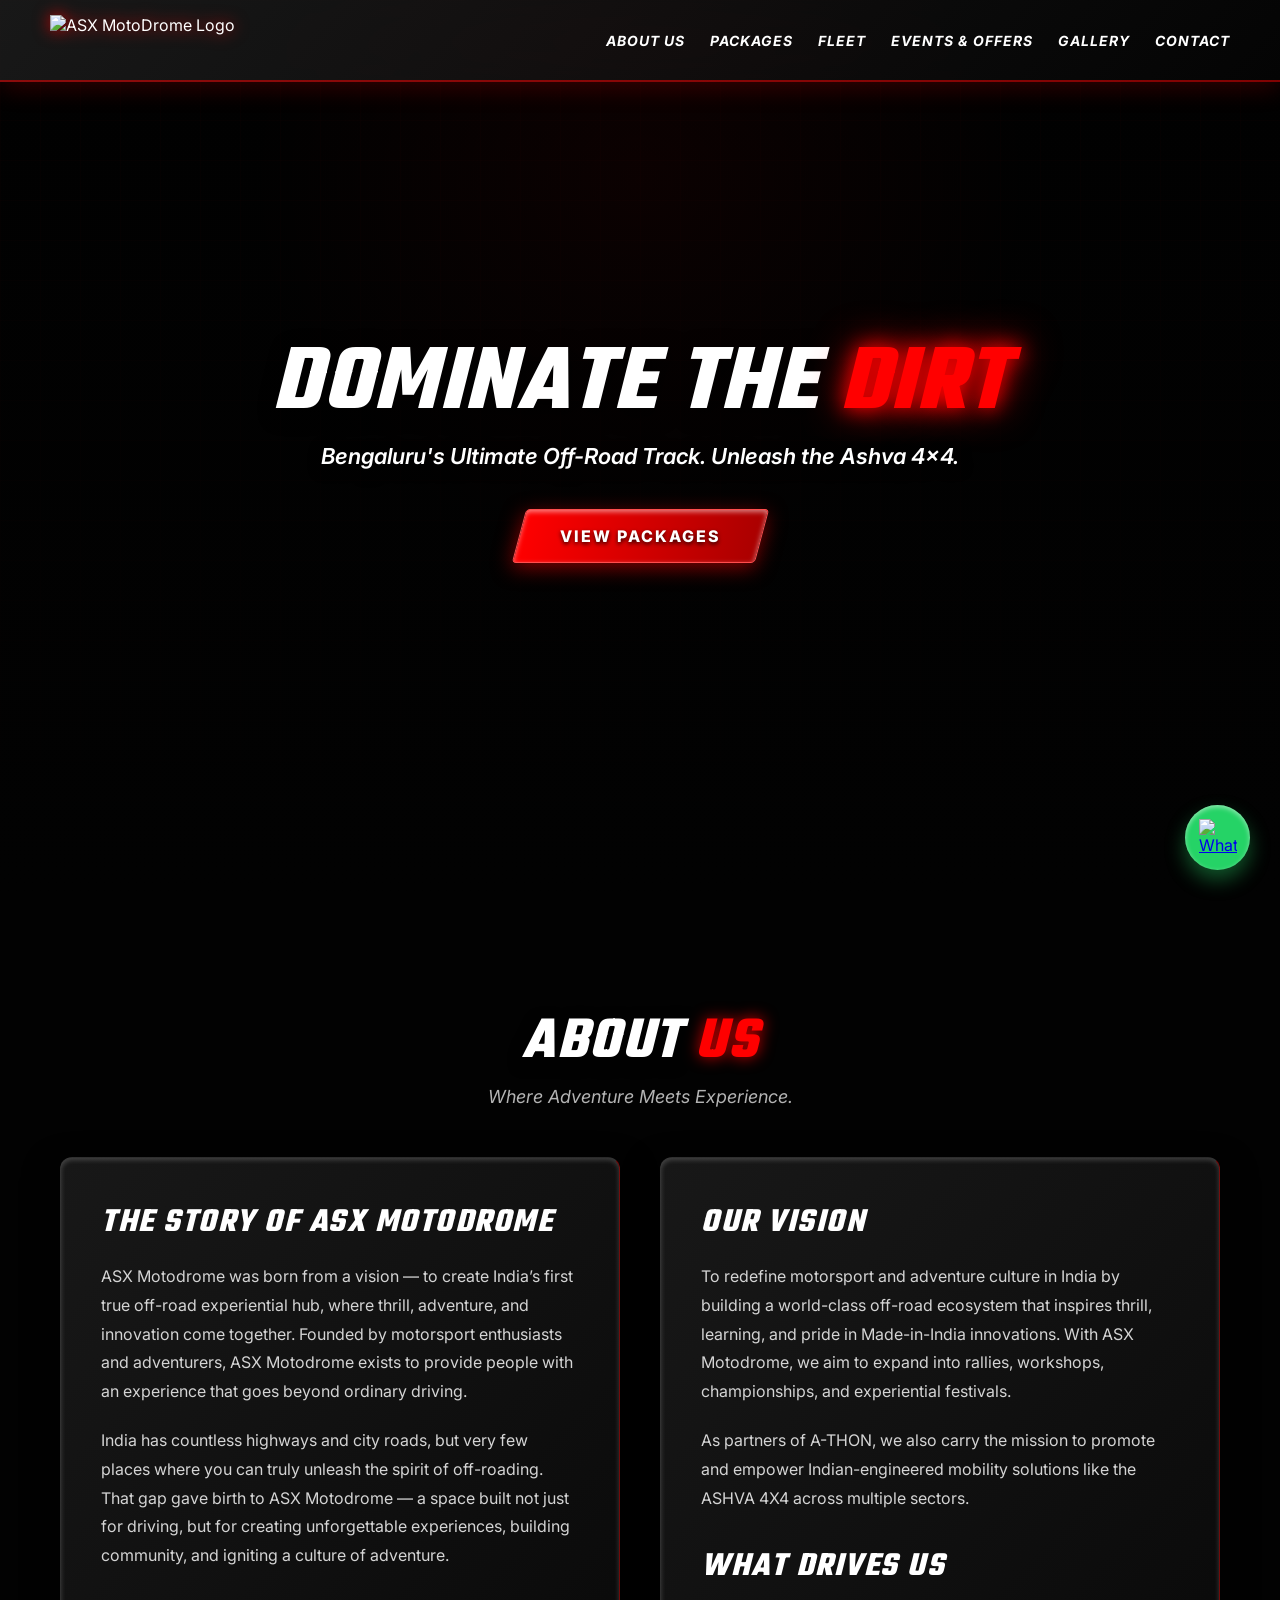
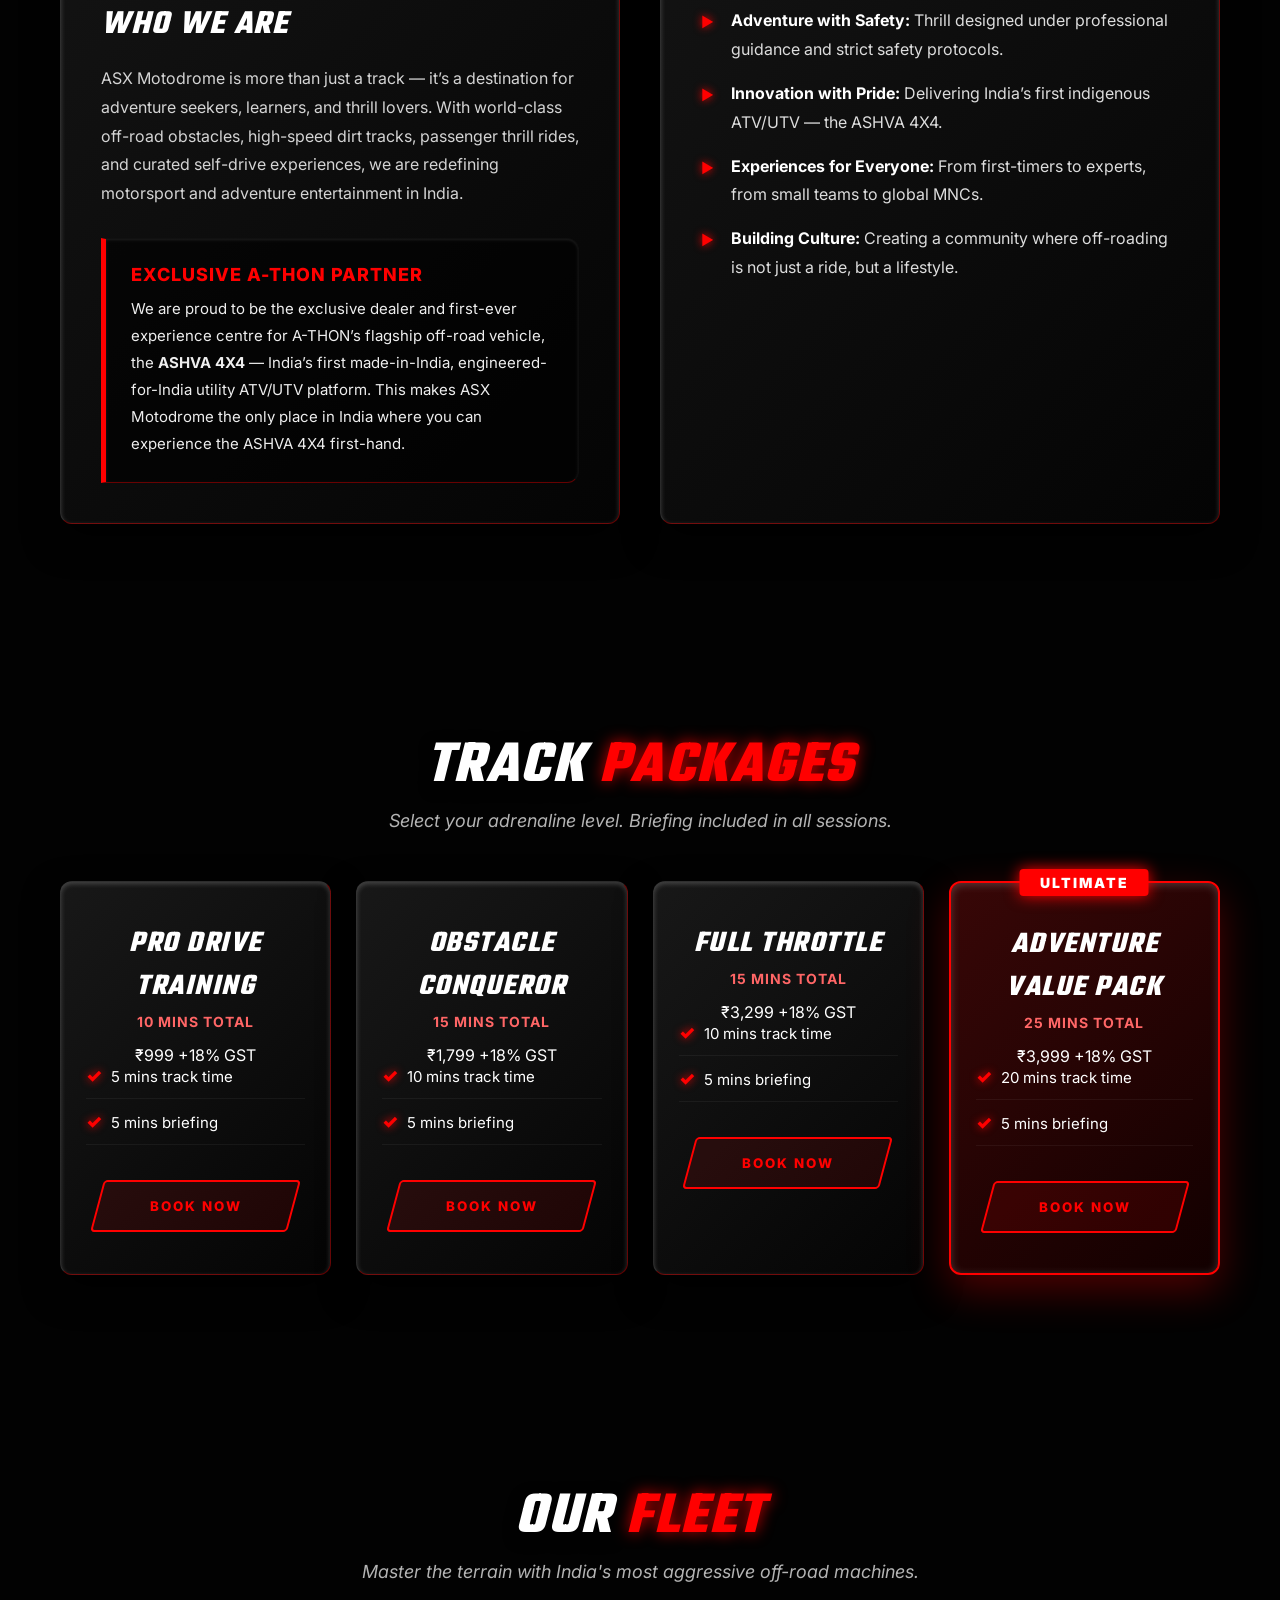
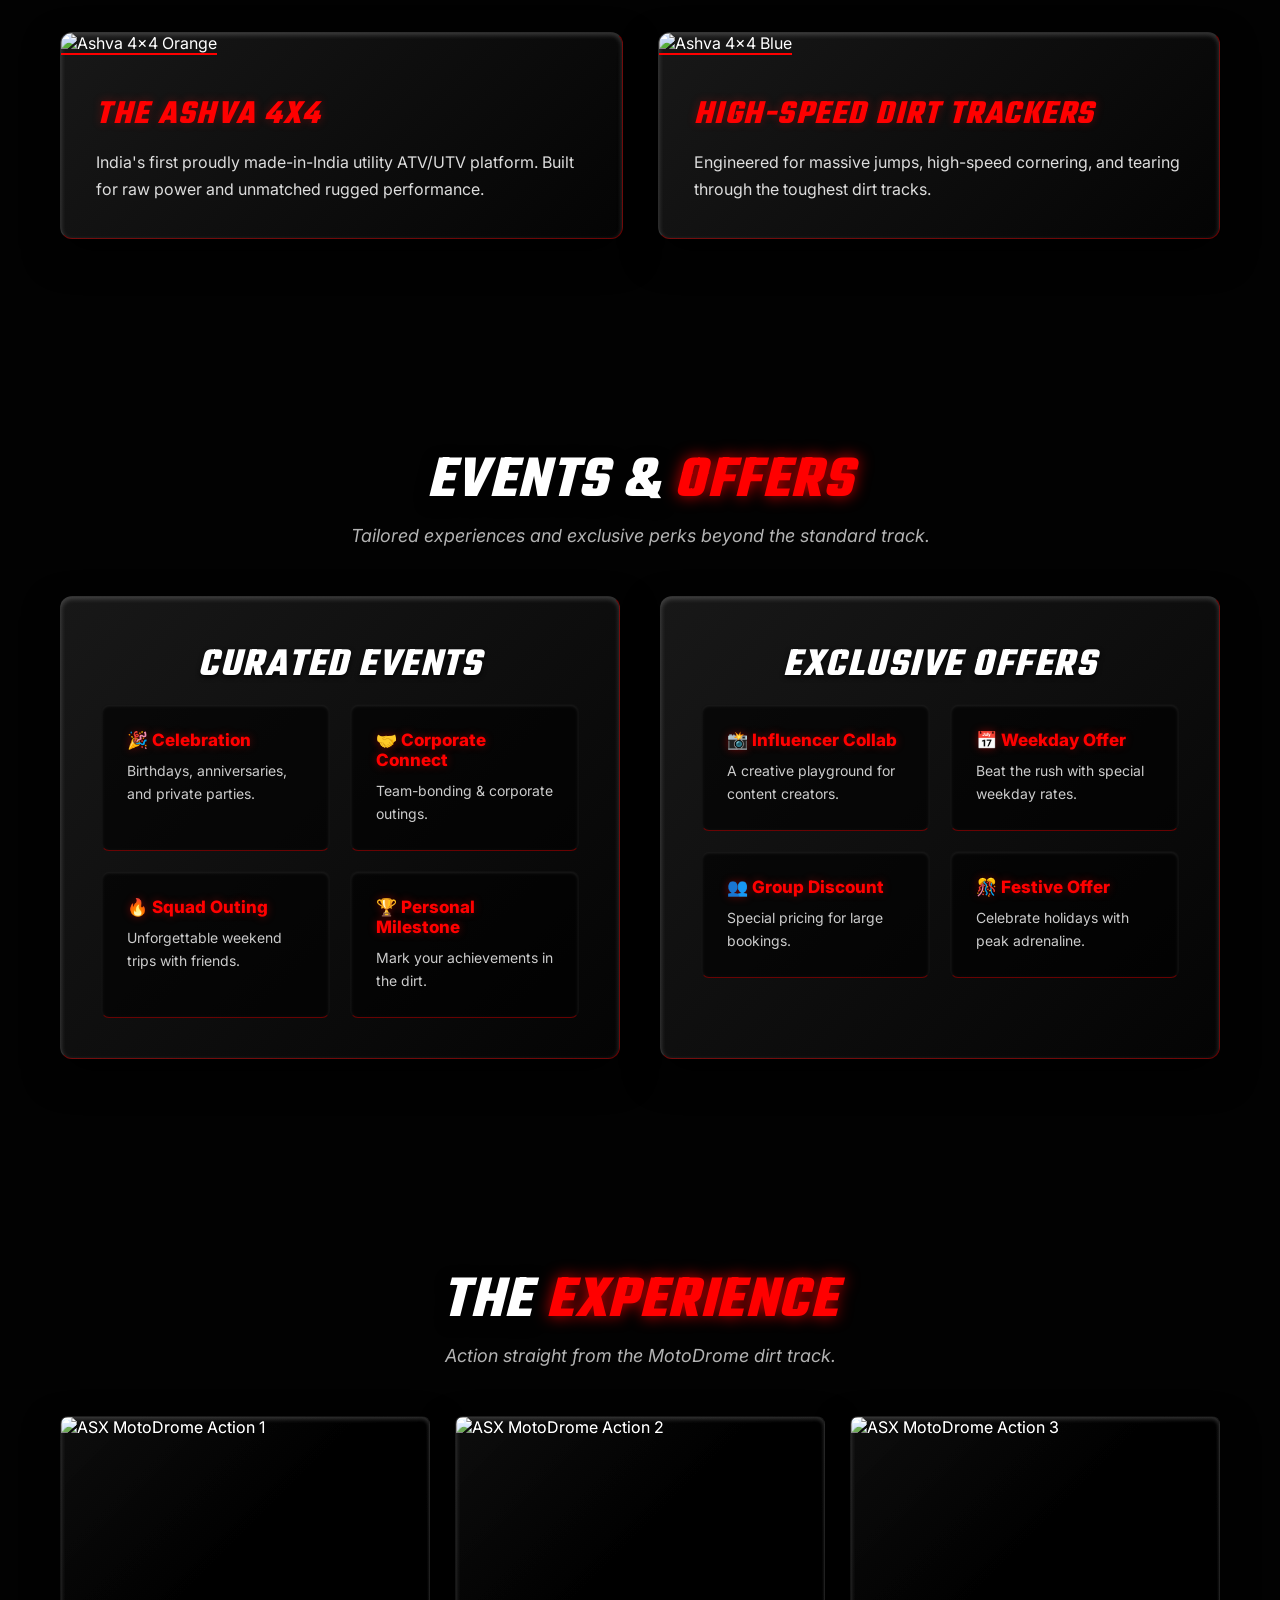
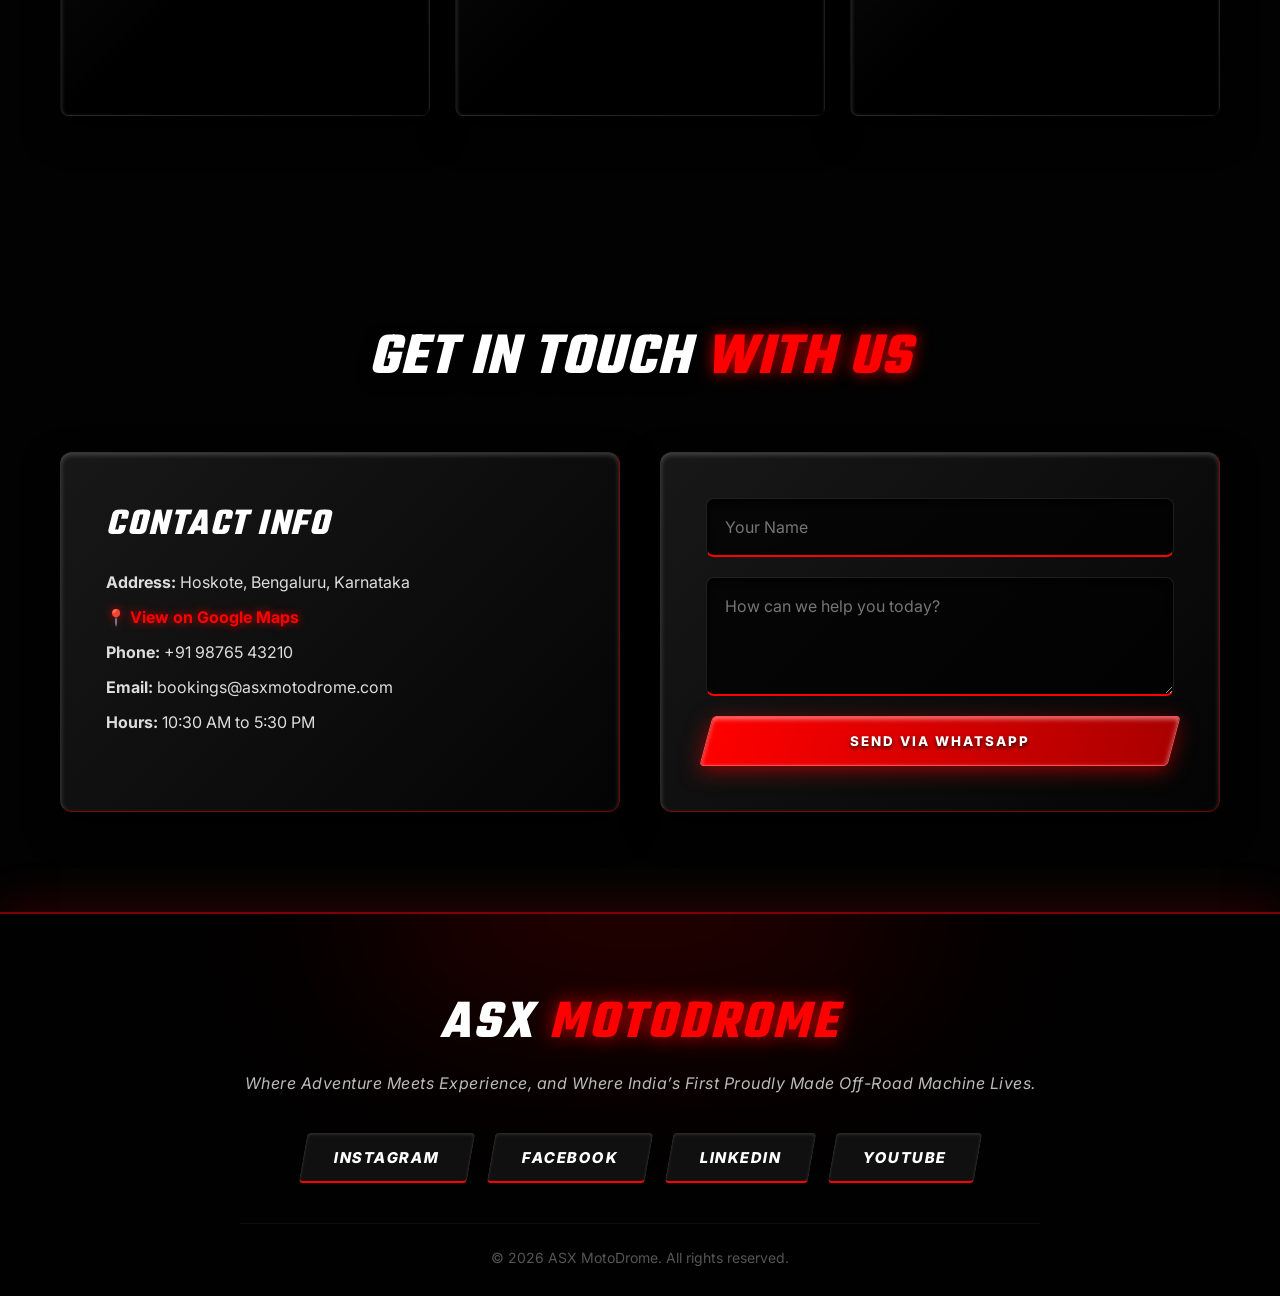
==== index.html @ 1c8d6319 "Add files via upload" ====
<!DOCTYPE html>
<html lang="en">
<head>
    <meta charset="UTF-8">
    <meta name="viewport" content="width=device-width, initial-scale=1.0">
    <title>ASX MotoDrome | Elite Off-Road Experience</title>
    <link rel="stylesheet" href="styles.css">
    <link href="https://fonts.googleapis.com/css2?family=Teko:wght@400;600;700&family=Inter:wght@300;400;500;600;700&display=swap" rel="stylesheet">
</head>
<body>
    <!-- Floating WhatsApp Widget -->
    <a href="https://wa.me/919876543210?text=Hello%20ASX%20MotoDrome!%20I'm%20ready%20to%20dominate%20the%20dirt.%20I%20want%20to%20book%20a%20slot." class="whatsapp-float" target="_blank">
        <img src="https://upload.wikimedia.org/wikipedia/commons/6/6b/WhatsApp.svg" alt="WhatsApp" class="wa-icon">
    </a>

    <!-- Glassmorphism Navbar -->
    <nav class="navbar glass-panel">
        <div class="logo-container">
            <img src="IMG/Logo1.png" alt="ASX MotoDrome Logo" class="nav-logo">
        </div>
        <ul class="nav-links">
            <li><a href="#about">ABOUT US</a></li>
            <li><a href="#packages">PACKAGES</a></li>
            <li><a href="#fleet">FLEET</a></li>
            <li><a href="#events">EVENTS & OFFERS</a></li>
            <li><a href="#gallery">GALLERY</a></li>
            <li><a href="#contact">CONTACT</a></li>
        </ul>
    </nav>

    <!-- Hero Section -->
    <header class="hero">
        <div class="hero-bg" style="background-image: url('IMG/Vechicle.jpg');"></div>
        <div class="hero-overlay"></div>
        <div class="hero-content fade-in-up">
            <h1>DOMINATE THE <span>DIRT</span></h1>
            <p>Bengaluru's Ultimate Off-Road Track. Unleash the Ashva 4x4.</p>
            <a href="#packages" class="cta-btn pulse-anim"><span>VIEW PACKAGES</span></a>
        </div>
    </header>

    <!-- ABOUT US SECTION -->
    <section id="about" class="about-section fade-in">
        <div class="section-title">
            <h2>ABOUT <span>US</span></h2>
            <p>Where Adventure Meets Experience.</p>
        </div>
        <div class="about-grid">
            <div class="about-text glass-panel">
                <h3>THE STORY OF ASX MOTODROME</h3>
                <p>ASX Motodrome was born from a vision — to create India’s first true off-road experiential hub, where thrill, adventure, and innovation come together. Founded by motorsport enthusiasts and adventurers, ASX Motodrome exists to provide people with an experience that goes beyond ordinary driving.</p>
                <p>India has countless highways and city roads, but very few places where you can truly unleash the spirit of off-roading. That gap gave birth to ASX Motodrome — a space built not just for driving, but for creating unforgettable experiences, building community, and igniting a culture of adventure.</p>
                
                <h3 style="margin-top: 30px;">WHO WE ARE</h3>
                <p>ASX Motodrome is more than just a track — it’s a destination for adventure seekers, learners, and thrill lovers. With world-class off-road obstacles, high-speed dirt tracks, passenger thrill rides, and curated self-drive experiences, we are redefining motorsport and adventure entertainment in India.</p>
                
                <div class="highlight-box glass-panel-inner">
                    <h4>EXCLUSIVE A-THON PARTNER</h4>
                    <p>We are proud to be the exclusive dealer and first-ever experience centre for A-THON’s flagship off-road vehicle, the <strong>ASHVA 4X4</strong> — India’s first made-in-India, engineered-for-India utility ATV/UTV platform. This makes ASX Motodrome the only place in India where you can experience the ASHVA 4X4 first-hand.</p>
                </div>
            </div>
            
            <div class="about-text glass-panel">
                <h3>OUR VISION</h3>
                <p>To redefine motorsport and adventure culture in India by building a world-class off-road ecosystem that inspires thrill, learning, and pride in Made-in-India innovations. With ASX Motodrome, we aim to expand into rallies, workshops, championships, and experiential festivals.</p>
                <p>As partners of A-THON, we also carry the mission to promote and empower Indian-engineered mobility solutions like the ASHVA 4X4 across multiple sectors.</p>
                
                <h3 style="margin-top: 30px;">WHAT DRIVES US</h3>
                <ul class="drives-list">
                    <li><strong>Adventure with Safety:</strong> Thrill designed under professional guidance and strict safety protocols.</li>
                    <li><strong>Innovation with Pride:</strong> Delivering India’s first indigenous ATV/UTV — the ASHVA 4X4.</li>
                    <li><strong>Experiences for Everyone:</strong> From first-timers to experts, from small teams to global MNCs.</li>
                    <li><strong>Building Culture:</strong> Creating a community where off-roading is not just a ride, but a lifestyle.</li>
                </ul>
            </div>
        </div>
    </section>

    <!-- PACKAGES SECTION -->
   <!-- PACKAGES SECTION -->
    <section id="packages" class="packages-section fade-in">
        <div class="section-title">
            <h2>TRACK <span>PACKAGES</span></h2>
            <p>Select your adrenaline level. Briefing included in all sessions.</p>
        </div>
        
        <div class="package-grid">
            <!-- Card 1 -->
            <div class="package-card glass-panel fade-in delay-1">
                <h3>PRO DRIVE TRAINING</h3>
                <div class="duration-badge">10 Mins Total</div>
                <div class="price-wrapper">
                    <span class="price-main">₹999</span>
                    <span class="price-gst">+18% GST</span>
                </div>
                <ul>
                    <li>5 mins track time</li>
                    <li>5 mins briefing</li>
                </ul>
                <button class="book-btn" onclick="openCheckout('Pro Drive Training')"><span>BOOK NOW</span></button>
            </div>

            <!-- Card 2 -->
            <div class="package-card glass-panel fade-in delay-2">
                <h3>OBSTACLE CONQUEROR</h3>
                <div class="duration-badge">15 Mins Total</div>
                <div class="price-wrapper">
                    <span class="price-main">₹1,799</span>
                    <span class="price-gst">+18% GST</span>
                </div>
                <ul>
                    <li>10 mins track time</li>
                    <li>5 mins briefing</li>
                </ul>
                <button class="book-btn" onclick="openCheckout('Obstacle Conqueror Challenge')"><span>BOOK NOW</span></button>
            </div>

            <!-- Card 3 -->
            <div class="package-card glass-panel fade-in delay-3">
                <h3>FULL THROTTLE</h3>
                <div class="duration-badge">15 Mins Total</div>
                <div class="price-wrapper">
                    <span class="price-main">₹3,299</span>
                    <span class="price-gst">+18% GST</span>
                </div>
                <ul>
                    <li>10 mins track time</li>
                    <li>5 mins briefing</li>
                </ul>
                <button class="book-btn" onclick="openCheckout('Full Throttle Experience')"><span>BOOK NOW</span></button>
            </div>

            <!-- Card 4 -->
            <div class="package-card glass-panel featured fade-in delay-4">
                <div class="badge">ULTIMATE</div>
                <h3>ADVENTURE VALUE PACK</h3>
                <div class="duration-badge">25 Mins Total</div>
                <div class="price-wrapper">
                    <span class="price-main">₹3,999</span>
                    <span class="price-gst">+18% GST</span>
                </div>
                <ul>
                    <li>20 mins track time</li>
                    <li>5 mins briefing</li>
                </ul>
                <button class="book-btn" onclick="openCheckout('Adventure Value Pack')"><span>BOOK NOW</span></button>
            </div>
        </div>
    </section>
    <!-- FLEET SECTION -->
    <section id="fleet" class="fleet-section fade-in">
        <div class="section-title">
            <h2>OUR <span>FLEET</span></h2>
            <p>Master the terrain with India's most aggressive off-road machines.</p>
        </div>
        <div class="fleet-grid">
            <div class="fleet-card glass-panel">
                <img src="IMG/IMG1.webp" alt="Ashva 4x4 Orange">
                <div class="fleet-info">
                    <h3>THE ASHVA 4x4</h3>
                    <p>India's first proudly made-in-India utility ATV/UTV platform. Built for raw power and unmatched rugged performance.</p>
                </div>
            </div>
            <div class="fleet-card glass-panel">
                <img src="IMG/IMG2.webp" alt="Ashva 4x4 Blue">
                <div class="fleet-info">
                    <h3>HIGH-SPEED DIRT TRACKERS</h3>
                    <p>Engineered for massive jumps, high-speed cornering, and tearing through the toughest dirt tracks.</p>
                </div>
            </div>
        </div>
    </section>

    <!-- EVENTS & OFFERS SECTION -->
    <section id="events" class="dual-section fade-in">
        <div class="section-title">
            <h2>EVENTS & <span>OFFERS</span></h2>
            <p>Tailored experiences and exclusive perks beyond the standard track.</p>
        </div>
        
        <div class="dual-grid">
            <div class="glass-panel highlight-col">
                <h3 class="col-title">CURATED EVENTS</h3>
                <div class="sub-grid">
                    <div class="sub-card glass-panel-inner"><h4>🎉 Celebration</h4><p>Birthdays, anniversaries, and private parties.</p></div>
                    <div class="sub-card glass-panel-inner"><h4>🤝 Corporate Connect</h4><p>Team-bonding & corporate outings.</p></div>
                    <div class="sub-card glass-panel-inner"><h4>🔥 Squad Outing</h4><p>Unforgettable weekend trips with friends.</p></div>
                    <div class="sub-card glass-panel-inner"><h4>🏆 Personal Milestone</h4><p>Mark your achievements in the dirt.</p></div>
                </div>
            </div>

            <div class="glass-panel highlight-col">
                <h3 class="col-title">EXCLUSIVE OFFERS</h3>
                <div class="sub-grid">
                    <div class="sub-card glass-panel-inner"><h4>📸 Influencer Collab</h4><p>A creative playground for content creators.</p></div>
                    <div class="sub-card glass-panel-inner"><h4>📅 Weekday Offer</h4><p>Beat the rush with special weekday rates.</p></div>
                    <div class="sub-card glass-panel-inner"><h4>👥 Group Discount</h4><p>Special pricing for large bookings.</p></div>
                    <div class="sub-card glass-panel-inner"><h4>🎊 Festive Offer</h4><p>Celebrate holidays with peak adrenaline.</p></div>
                </div>
            </div>
        </div>
    </section>

    <!-- VISUAL GALLERY -->
    <section id="gallery" class="gallery-section fade-in">
        <div class="section-title">
            <h2>THE <span>EXPERIENCE</span></h2>
            <p>Action straight from the MotoDrome dirt track.</p>
        </div>
        <div class="gallery-grid">
            <img src="IMG/IMG3.webp" alt="ASX MotoDrome Action 1" class="glass-panel">
            <img src="IMG/IMG4.webp" alt="ASX MotoDrome Action 2" class="glass-panel">
            <img src="IMG/IMG5.webp" alt="ASX MotoDrome Action 3" class="glass-panel">
        </div>
    </section>

    <!-- CONTACT SECTION -->
    <section id="contact" class="contact-section fade-in">
        <div class="section-title">
            <h2>GET IN TOUCH <span>WITH US</span></h2>
        </div>
        <div class="contact-grid">
            <div class="contact-details glass-panel">
                <h3>CONTACT INFO</h3>
                <p><strong>Address:</strong> Hoskote, Bengaluru, Karnataka</p>
                <p><a href="https://maps.app.goo.gl/n7JfEutXGQW17WiGA" target="_blank" class="map-link">📍 View on Google Maps</a></p>
                <p><strong>Phone:</strong> +91 98765 43210</p>
                <p><strong>Email:</strong> bookings@asxmotodrome.com</p>
                <p><strong>Hours:</strong> 10:30 AM to 5:30 PM</p>
            </div>
            
            <form class="contact-form glass-panel" id="waDirectForm">
                <input type="text" id="waName" placeholder="Your Name" required>
                <textarea rows="4" id="waMessage" placeholder="How can we help you today?" required></textarea>
                <button type="submit" class="cta-btn"><span>SEND VIA WHATSAPP</span></button>
            </form>
        </div>
    </section>

    <!-- FOOTER -->
    <footer>
        <div class="footer-content">
            <div class="footer-logo">ASX <span>MOTODROME</span></div>
            <p class="footer-tagline">Where Adventure Meets Experience, and Where India’s First Proudly Made Off-Road Machine Lives.</p>
            
            <div class="social-links">
                <a href="https://www.instagram.com/asx_motodrome?igsh=Z2Zmdm13a3ZncHd0" target="_blank">Instagram</a>
                <a href="https://www.facebook.com/p/ASX-Motodrome-61575127250339/" target="_blank">Facebook</a>
                <a href="https://www.linkedin.com/company/asx-motodrome/" target="_blank">LinkedIn</a>
                <a href="https://www.youtube.com/@asxmotodrome" target="_blank">YouTube</a>
            </div>
            
            <div class="footer-bottom">
                <p>© 2026 ASX MotoDrome. All rights reserved.</p>
            </div>
        </div>
    </footer>

    <!-- CHECKOUT MODAL -->
    <div id="checkoutModal" class="modal">
        <div class="modal-content glass-panel">
            <span class="close-btn" onclick="closeCheckout()">×</span>
            <h2>SECURE YOUR SLOT</h2>
            <p id="selectedPackageName" class="highlight-text"></p>
            
            <form id="paymentForm">
                <div class="input-group">
                    <label>Driver Name</label>
                    <input type="text" id="custName" required placeholder="Name">
                </div>
                <div class="input-group">
                    <label>WhatsApp Number</label>
                    <input type="tel" id="custPhone" required placeholder="Phone">
                </div>
                <div class="input-group">
                    <label>Email</label>
                    <input type="email" id="custEmail" required placeholder="Email">
                </div>
                <div class="datetime-row">
                    <div class="input-group">
                        <label>Preferred Date</label>
                        <input type="date" id="bookDate" required>
                    </div>
                    <div class="input-group">
                        <label>Preferred Time</label>
                        <input type="time" id="bookTime" required>
                    </div>
                </div>

                <!-- Payment Options -->
                <div class="input-group payment-options">
                    <label>Payment Mode</label>
                    <div class="radio-group" style="margin-top: 10px; display: flex; flex-direction: column; gap: 12px;">
                        <label class="radio-label" style="display: flex; align-items: center; gap: 10px; cursor: pointer;">
                            <input type="radio" name="payMode" value="secure" checked onchange="updatePaymentMode()">
                            <span style="color: #fff; font-size: 15px;">Secure Spot (Advance ₹499)</span>
                        </label>
                        <label class="radio-label" style="display: flex; align-items: center; gap: 10px; cursor: pointer;">
                            <input type="radio" name="payMode" value="spot" onchange="updatePaymentMode()">
                            <span style="color: #fff; font-size: 15px;">Pay on the Spot (₹0)</span>
                        </label>
                    </div>
                    <p id="spotWarning" class="warning-text" style="display: none; margin-top: 15px; color: #ff6666; font-size: 13px; line-height: 1.5; background: rgba(255,0,0,0.1); padding: 10px; border-radius: 4px; border-left: 3px solid #ff0000;">
                        ⚠️ Note: Paying on the spot means your slot is not guaranteed until you arrive. Priority is given to secured customers.
                    </p>
                </div>

                <button type="submit" id="paySubmitBtn" class="pay-btn"><span>PAY ₹499 VIA UPI</span></button>
            </form>
        </div>
    </div>

    <script src="https://checkout.razorpay.com/v1/checkout.js"></script>
    <script src="checkout.js"></script>
</body>
</html>
---- styles.css ----
@import url('https://fonts.googleapis.com/css2?family=Teko:wght@400;600;700&family=Inter:wght@300;400;500;600;700&display=swap');

:root {
    --bg-deep: #020202;
    /* Pure Radiant Race Red */
    --red-main: #ff0000; 
    --red-hover: #ff3333;
    --red-glow: rgba(255, 0, 0, 0.8);
    --text-white: #ffffff;
    --text-muted: #b3b3b3;
    
    /* Ultra-Glossy iPhone Glassmorphism Variables */
    --glass-bg: rgba(20, 20, 20, 0.55);
    --glass-border: rgba(255, 255, 255, 0.15);
    --glass-border-red: rgba(255, 0, 0, 0.4);
    --glass-blur: blur(25px);
}

* { margin: 0; padding: 0; box-sizing: border-box; }
html { scroll-behavior: smooth; }

body {
    font-family: 'Inter', sans-serif;
    background-color: var(--bg-deep);
    /* Automotive Grid/Carbon Fiber style background texture */
    background-image: 
        linear-gradient(rgba(255, 0, 0, 0.03) 1px, transparent 1px),
        linear-gradient(90deg, rgba(255, 0, 0, 0.03) 1px, transparent 1px),
        radial-gradient(circle at 50% 20%, rgba(255, 0, 0, 0.1), transparent 40%);
    background-size: 40px 40px, 40px 40px, 100% 100%;
    background-attachment: fixed;
    color: var(--text-white);
    overflow-x: hidden;
}

h1, h2, h3, .col-title { font-family: 'Teko', sans-serif; text-transform: uppercase; letter-spacing: 1.5px; font-style: italic; }

/* =========================================
   ULTRA-GLOSSY GLASSMORPHISM ENGINE
   ========================================= */
.glass-panel {
    background: linear-gradient(135deg, rgba(40, 40, 40, 0.6) 0%, rgba(5, 5, 5, 0.8) 100%);
    backdrop-filter: var(--glass-blur) saturate(200%);
    -webkit-backdrop-filter: var(--glass-blur) saturate(200%);
    border-top: 1px solid var(--glass-border);
    border-left: 1px solid var(--glass-border);
    border-right: 1px solid var(--glass-border-red);
    border-bottom: 1px solid var(--glass-border-red);
    box-shadow: inset 0px 2px 5px rgba(255, 255, 255, 0.2), 0 15px 35px rgba(0, 0, 0, 0.9);
    border-radius: 12px;
}

.glass-panel-inner {
    background: rgba(0, 0, 0, 0.6);
    border: 1px solid rgba(255, 255, 255, 0.05);
    border-bottom: 1px solid rgba(255, 0, 0, 0.4);
    box-shadow: inset 0px 1px 3px rgba(255, 255, 255, 0.1);
    border-radius: 8px;
}

/* Floating WhatsApp Widget */
.whatsapp-float {
    position: fixed; bottom: 30px; right: 30px; z-index: 1000;
    background: #25D366; border-radius: 50%; width: 65px; height: 65px;
    display: flex; align-items: center; justify-content: center;
    box-shadow: 0 10px 20px rgba(37, 211, 102, 0.4), inset 0 2px 5px rgba(255,255,255,0.5); 
    transition: all 0.3s cubic-bezier(0.25, 0.8, 0.25, 1);
    animation: pulse-wa 2s infinite;
}
.whatsapp-float:hover { transform: scale(1.15) rotate(-10deg); box-shadow: 0 15px 30px rgba(37, 211, 102, 0.7); animation: none; }
.wa-icon { width: 38px; height: 38px; }
@keyframes pulse-wa {
    0% { box-shadow: 0 0 0 0 rgba(37, 211, 102, 0.7); }
    70% { box-shadow: 0 0 0 15px rgba(37, 211, 102, 0); }
    100% { box-shadow: 0 0 0 0 rgba(37, 211, 102, 0); }
}

/* Navbar */
.navbar {
    display: flex; justify-content: space-between; align-items: center;
    padding: 15px 50px; position: fixed; width: 100%; z-index: 100;
    border-top: none; border-left: none; border-right: none;
    border-bottom: 2px solid rgba(255, 0, 0, 0.5);
    box-shadow: 0 5px 25px rgba(255, 0, 0, 0.2);
    border-radius: 0;
}
.logo-container { height: 50px; }
.nav-logo { height: 100%; object-fit: contain; filter: drop-shadow(0 0 8px var(--red-glow)); }
.nav-links { list-style: none; display: flex; gap: 25px; }
.nav-links a { color: var(--text-white); text-decoration: none; font-weight: 700; font-size: 14px; transition: 0.3s; text-transform: uppercase; font-style: italic; letter-spacing: 1px; }
.nav-links a:hover { color: var(--red-main); text-shadow: 0 0 12px var(--red-glow); }

/* Hero Section */
.hero { height: 100vh; position: relative; display: flex; align-items: center; justify-content: center; text-align: center; }
.hero-bg { 
    position: absolute; 
    top: 0; left: 0; 
    width: 100%; height: 100%; 
    /* Changed to cover to force the image to stretch fully from left to right */
    background-size: cover; 
    background-repeat: no-repeat; 
    /* Centers horizontally and pushes down slightly so the buggy isn't cut off */
    background-position: center 25%; 
    
    /* Premium matte finish filters applied over your asset */
    filter: contrast(0.9) brightness(1.05) grayscale(10%); 
    z-index: 1; 
}
.hero-overlay { position: absolute; top: 0; left: 0; width: 100%; height: 100%; background: linear-gradient(to bottom, rgba(0,0,0,0.5), var(--bg-deep)); z-index: 2; }
.hero-content { position: relative; z-index: 3; padding: 0 20px; max-width: 800px; }
.hero h1 { font-size: 95px; line-height: 1; margin-bottom: 10px; text-shadow: 3px 5px 20px rgba(0, 0, 0, 0.9); }
.hero h1 span { color: var(--red-main); text-shadow: 0 0 20px var(--red-main), 0 0 40px var(--red-glow); }
.hero p { font-size: 22px; color: #fff; margin-bottom: 40px; font-weight: 600; text-shadow: 2px 3px 15px rgba(0, 0, 0, 0.9); font-style: italic; }

/* Racing Aerodynamic Skewed Buttons */
.cta-btn, .book-btn, .pay-btn {
    display: inline-block; 
    background: linear-gradient(to right, #ff0000 0%, #aa0000 100%);
    color: #fff; border: 1px solid #ff4d4d;
    padding: 16px 40px; font-weight: 800; border-radius: 4px;
    cursor: pointer; transition: all 0.3s cubic-bezier(0.25, 0.8, 0.25, 1); text-transform: uppercase; letter-spacing: 2px; font-family: 'Inter', sans-serif;
    box-shadow: inset 0px 2px 5px rgba(255, 255, 255, 0.5), 0 5px 20px rgba(255, 0, 0, 0.5);
    text-shadow: 0 2px 4px rgba(0, 0, 0, 0.8);
    transform: skewX(-15deg); 
}
.cta-btn span, .book-btn span, .pay-btn span { display: inline-block; transform: skewX(15deg); }

.cta-btn:hover, .book-btn:hover, .pay-btn:hover { 
    background: linear-gradient(to right, #ff3333 0%, #cc0000 100%);
    box-shadow: inset 0px 2px 8px rgba(255, 255, 255, 0.7), 0 0 35px rgba(255, 0, 0, 0.9); 
    transform: skewX(-15deg) scale(1.05);
}

/* Sections Global Layout */
section { padding: 100px 20px; max-width: 1200px; margin: 0 auto; position: relative; z-index: 5; }
.section-title { text-align: center; margin-bottom: 50px; }
.section-title h2 { font-size: 60px; text-shadow: 0 5px 15px rgba(0,0,0,0.9); }
.section-title span { color: var(--red-main); text-shadow: 0 0 15px var(--red-glow); }
.section-title p { color: var(--text-muted); font-size: 18px; font-style: italic; }

/* About Us Grid Layout */
.about-grid { display: grid; grid-template-columns: 1fr 1fr; gap: 40px; }
@media(max-width: 900px) { .about-grid { grid-template-columns: 1fr; } }
.about-text { padding: 40px; }
.about-text h3 { font-size: 34px; color: var(--text-white); margin-bottom: 15px; }
.about-text p { font-size: 16px; color: #d4d4d4; line-height: 1.8; margin-bottom: 20px; }
.highlight-box { margin-top: 30px; padding: 25px; border-left: 5px solid var(--red-main); border-radius: 0 12px 12px 0; }
.highlight-box h4 { font-family: 'Inter', sans-serif; font-size: 18px; color: var(--red-main); margin-bottom: 10px; font-weight: 800; letter-spacing: 1px; }
.highlight-box p { margin-bottom: 0; font-size: 15px; color: #eee; }
.drives-list { list-style: none; color: #ddd; font-size: 16px; line-height: 1.8; }
.drives-list li { margin-bottom: 15px; padding-left: 30px; position: relative; }
.drives-list li::before { content: "►"; position: absolute; left: 0; color: var(--red-main); font-size: 14px; top: 3px; text-shadow: 0 0 8px var(--red-main); }
.drives-list strong { color: var(--text-white); }

/* Track Packages Grid Layout */
.package-grid { display: grid; grid-template-columns: repeat(auto-fit, minmax(250px, 1fr)); gap: 25px; }
.package-card { padding: 40px 25px; text-align: center; transition: 0.4s; }
.package-card:hover { transform: translateY(-10px); border-color: var(--red-main); box-shadow: inset 0px 2px 5px rgba(255, 255, 255, 0.3), 0 20px 40px rgba(255, 0, 0, 0.4); }
.package-card h3 { font-size: 30px; margin-bottom: 5px; color: var(--text-white); }
.duration-badge { font-size: 14px; color: #ff6666; margin-bottom: 15px; font-weight: 700; text-transform: uppercase; letter-spacing: 1px; }

/* Pricing Engine with integrated Muted GST Tag */
.price { 
    font-size: 48px; 
    font-weight: 800; 
    color: var(--red-main); 
    margin-bottom: 25px; 
    text-shadow: 0 0 20px rgba(255,0,0,0.6); 
    font-style: italic; 
    display: flex;
    align-items: baseline;
    justify-content: center;
}
.gst-text { 
    font-size: 15px; 
    color: #666; 
    font-weight: 500; 
    font-style: normal; 
    text-shadow: none; 
    margin-left: 6px; 
    letter-spacing: 0;
}

.package-card ul { list-style: none; margin-bottom: 35px; color: var(--text-white); font-size: 15px; text-align: left; }
.package-card ul li { margin-bottom: 12px; border-bottom: 1px solid rgba(255,255,255,0.05); padding-bottom: 12px; }
.package-card ul li::before { content: "✓ "; color: var(--red-main); font-weight: 900; font-size: 18px; text-shadow: 0 0 8px var(--red-main); margin-right: 5px; }
.book-btn { width: 90%; background: rgba(255,0,0,0.1); border: 2px solid var(--red-main); color: var(--red-main); box-shadow: none; text-shadow: none; }
.book-btn:hover { color: #ffffff; border-color: #ff4d4d; }

.featured { border: 2px solid var(--red-main); background: linear-gradient(135deg, rgba(80, 10, 10, 0.7) 0%, rgba(20, 0, 0, 0.9) 100%); transform: scale(1.05); box-shadow: inset 0 2px 10px rgba(255,255,255,0.2), 0 15px 40px rgba(255,0,0,0.3); }
.featured:hover { transform: scale(1.05) translateY(-10px); }
.badge { position: absolute; top: -14px; left: 50%; transform: translateX(-50%); background: var(--red-main); padding: 5px 20px; border-radius: 4px; font-size: 14px; font-weight: 900; box-shadow: 0 0 15px var(--red-main); letter-spacing: 2px; }

/* Fleet Section Grid Layout */
.fleet-grid { display: grid; grid-template-columns: repeat(auto-fit, minmax(300px, 1fr)); gap: 35px; }
.fleet-card { overflow: hidden; }
.fleet-card img { width: 100%; height: 320px; object-fit: cover; border-bottom: 2px solid var(--red-main); }
.fleet-info { padding: 35px; }
.fleet-info h3 { font-size: 34px; color: var(--red-main); margin-bottom: 10px; text-shadow: 0 0 10px rgba(255,0,0,0.3); }
.fleet-info p { color: #ddd; font-size: 16px; line-height: 1.7; }

/* Dual Grid Layout (Events & Offers) */
.dual-grid { display: grid; grid-template-columns: 1fr 1fr; gap: 40px; }
@media(max-width: 900px) { .dual-grid { grid-template-columns: 1fr; } }
.highlight-col { padding: 40px; text-align: center; }
.col-title { font-size: 40px; color: var(--text-white); margin-bottom: 10px; text-shadow: 0 2px 5px rgba(0,0,0,0.8); }
.col-desc { color: #bbb; margin-bottom: 30px; font-size: 16px; font-style: italic; }
.sub-grid { display: grid; grid-template-columns: 1fr 1fr; gap: 20px; }
@media(max-width: 500px) { .sub-grid { grid-template-columns: 1fr; } }
.sub-card { padding: 25px; transition: 0.3s; text-align: left; }
.sub-card:hover { border-color: var(--red-main); transform: translateY(-5px); box-shadow: 0 10px 25px rgba(255,0,0,0.3); background: rgba(255,0,0,0.05); }
.sub-card h4 { font-family: 'Inter', sans-serif; font-size: 17px; color: var(--red-main); margin-bottom: 10px; font-weight: 800; text-shadow: 0 0 8px rgba(255,0,0,0.4); }
.sub-card p { font-size: 14px; color: #ccc; line-height: 1.6; }

/* Media Gallery Grid Layout */
.gallery-grid { display: grid; grid-template-columns: repeat(auto-fit, minmax(300px, 1fr)); gap: 25px; }
.gallery-grid img { width: 100%; height: 300px; object-fit: cover; transition: 0.4s cubic-bezier(0.25, 0.8, 0.25, 1); filter: grayscale(40%) contrast(1.2); cursor: pointer; border-radius: 8px; border: 1px solid rgba(255,255,255,0.1); }
.gallery-grid img:hover { filter: grayscale(0%) contrast(1.1); transform: scale(1.05); z-index: 10; border-color: var(--red-main); box-shadow: 0 15px 40px rgba(255,0,0,0.5); }

/* Contact Forms Section Layout */
.contact-grid { display: grid; grid-template-columns: 1fr 1fr; gap: 40px; }
@media(max-width: 768px) { .contact-grid { grid-template-columns: 1fr; } }
.contact-details, .contact-form { padding: 45px; }
.contact-details h3 { font-size: 38px; color: var(--text-white); margin-bottom: 20px; }
.contact-details p { margin-bottom: 15px; color: #ddd; font-size: 16px; }
.map-link { color: var(--red-main); text-decoration: none; font-weight: 700; transition: 0.3s; text-shadow: 0 0 8px var(--red-glow); }
.map-link:hover { color: #fff; text-decoration: underline; text-shadow: 0 0 20px var(--red-main); }
.contact-form { display: flex; flex-direction: column; gap: 20px; }
.contact-form input, .contact-form textarea { width: 100%; padding: 18px; background: rgba(0,0,0,0.7); border: 1px solid rgba(255,255,255,0.1); border-bottom: 2px solid var(--red-main); color: #fff; border-radius: 8px; font-family: 'Inter', sans-serif; font-size: 16px; outline: none; transition: 0.3s; box-shadow: inset 0 3px 8px rgba(0,0,0,0.9); }
.contact-form input:focus, .contact-form textarea:focus { border-color: #ff4d4d; box-shadow: inset 0 3px 8px rgba(0,0,0,0.9), 0 0 20px rgba(255,0,0,0.4); }

/* Premium Automotive Theme Footer */
footer { background: #010101; padding: 70px 20px 30px; text-align: center; border-top: 2px solid rgba(255,0,0,0.5); position: relative; overflow: hidden; box-shadow: 0 -10px 40px rgba(255,0,0,0.15); }
footer::before { content: ""; position: absolute; top: -60px; left: 50%; transform: translateX(-50%); width: 500px; height: 120px; background: var(--red-main); filter: blur(100px); opacity: 0.25; z-index: 0; pointer-events: none; }
.footer-content { position: relative; z-index: 1; max-width: 800px; margin: 0 auto; }
.footer-logo { font-family: 'Teko', sans-serif; font-size: 55px; font-weight: 700; color: var(--text-white); margin-bottom: 10px; letter-spacing: 3px; font-style: italic; }
.footer-logo span { color: var(--red-main); text-shadow: 0 0 20px var(--red-glow); }
.footer-tagline { color: #bbb; font-size: 16px; margin-bottom: 40px; font-style: italic; letter-spacing: 0.5px; }
.social-links { display: flex; justify-content: center; gap: 20px; margin-bottom: 40px; flex-wrap: wrap; }
.social-links a { color: var(--text-white); text-decoration: none; font-size: 15px; font-weight: 800; text-transform: uppercase; letter-spacing: 1.5px; padding: 14px 30px; border: 1px solid rgba(255,255,255,0.1); border-bottom: 2px solid var(--red-main); border-radius: 4px; transition: 0.3s; background: rgba(20,20,20,0.8); transform: skewX(-10deg); box-shadow: inset 0 1px 3px rgba(255,255,255,0.1); }
.social-links a:hover { color: #fff; border-color: var(--red-main); background: var(--red-main); box-shadow: 0 0 30px var(--red-glow); transform: skewX(-10deg) translateY(-3px); }
.footer-bottom { border-top: 1px solid rgba(255,255,255,0.05); padding-top: 25px; color: #555; font-size: 14px; }

/* Interactive Modals System */
.modal { display: none; position: fixed; top: 0; left: 0; width: 100%; height: 100%; background: rgba(0,0,0,0.9); z-index: 1000; align-items: center; justify-content: center; backdrop-filter: blur(8px); }
.modal-content { padding: 45px; width: 100%; max-width: 450px; position: relative; animation: slideUp 0.3s cubic-bezier(0.25, 0.8, 0.25, 1); }
@keyframes slideUp { from { transform: translateY(50px); opacity: 0; } to { transform: translateY(0); opacity: 1; } }
.close-btn { position: absolute; top: 15px; right: 20px; font-size: 32px; cursor: pointer; color: #888; transition: 0.3s; }
.close-btn:hover { color: var(--red-main); text-shadow: 0 0 15px var(--red-main); transform: rotate(90deg); }
.highlight-text { color: var(--red-main); font-weight: 900; margin-bottom: 25px; font-size: 20px; text-shadow: 0 0 10px var(--red-glow); font-style: italic; }
.datetime-row { display: flex; gap: 15px; width: 100%; }
.datetime-row .input-group { flex: 1; }
.input-group { margin-bottom: 20px; text-align: left; }
.input-group label { display: block; margin-bottom: 8px; font-size: 14px; color: #ddd; text-transform: uppercase; font-weight: 800; letter-spacing: 1px; }
.input-group input { width: 100%; padding: 16px; background: rgba(0,0,0,0.8); border: 1px solid rgba(255,255,255,0.1); border-bottom: 2px solid var(--red-main); color: #fff; border-radius: 6px; outline: none; transition: 0.3s; box-shadow: inset 0 2px 6px rgba(0,0,0,0.9); font-family: 'Inter', sans-serif; font-size: 15px; }
.input-group input:focus { border-color: #ff4d4d; box-shadow: inset 0 2px 6px rgba(0,0,0,0.9), 0 0 20px rgba(255,0,0,0.5); }
.pay-btn { width: 100%; margin-top: 15px; }

/* Dynamic Scroll Animations Keyframes */
.fade-in { opacity: 0; transform: translateY(40px); transition: 0.8s cubic-bezier(0.25, 0.8, 0.25, 1); }
.fade-in.visible { opacity: 1; transform: translateY(0); }
.delay-1 { transition-delay: 0.1s; } .delay-2 { transition-delay: 0.2s; }
.delay-3 { transition-delay: 0.3s; } .delay-4 { transition-delay: 0.4s; }
.fade-in-up { animation: fadeInUp 1s cubic-bezier(0.25, 0.8, 0.25, 1) forwards; }
@keyframes fadeInUp { from { opacity: 0; transform: translateY(30px); } to { opacity: 1; transform: translateY(0); } }

/* =========================================
   MOBILE RESPONSIVENESS (MEDIA QUERIES)
   ========================================= */

/* For Tablets and Large Phones */
@media (max-width: 900px) {
    /* Compress Hero & Headings */
    .hero h1 { font-size: 65px; }
    .hero p { font-size: 18px; margin-bottom: 30px; }
    .section-title h2 { font-size: 45px; }
    
    /* Layout Adjustments */
    section { padding: 80px 15px 40px; }
    .fleet-card img, .gallery-grid img { height: 250px; }
}

/* For Standard Mobile Phones */
@media (max-width: 768px) {
    /* Extreme Typography Scaling */
    .hero h1 { font-size: 50px; text-shadow: 2px 3px 10px rgba(0, 0, 0, 0.9); }
    .hero p { font-size: 16px; margin-bottom: 25px; }
    .section-title h2 { font-size: 38px; }
    .section-title p { font-size: 14px; }
    .col-title, .about-text h3, .fleet-info h3, .contact-details h3 { font-size: 28px; }
    .price { font-size: 40px; }
    
    /* Navbar - App-like Horizontal Scroll */
    .navbar { padding: 12px 15px; flex-direction: column; gap: 10px; }
    .logo-container { height: 40px; }
    .nav-links { 
        width: 100%; 
        overflow-x: auto; 
        justify-content: flex-start; 
        gap: 20px; 
        padding-bottom: 5px; 
        -webkit-overflow-scrolling: touch; /* Smooth swipe */
    }
    .nav-links::-webkit-scrollbar { display: none; } /* Hides scrollbar */
    
    /* Box Padding Reductions */
    .about-text, .contact-details, .contact-form, .highlight-col, .fleet-info { padding: 25px 20px; }
    
    /* Adjust Highlight Box for vertical stacking */
    .highlight-box { border-left: none; border-top: 4px solid var(--red-main); border-radius: 0 0 12px 12px; padding: 20px; }
    
    /* Force Grids to 1 Column */
    .package-grid, .fleet-grid, .gallery-grid, .dual-grid, .about-grid, .contact-grid { 
        grid-template-columns: 1fr; 
        gap: 25px; 
    }
    
    /* Button Touch-Target Optimization */
    .cta-btn, .book-btn, .pay-btn { padding: 15px 20px; font-size: 14px; width: 100%; text-align: center; }
    .hero .cta-btn { width: auto; min-width: 220px; }
    
    /* Modal Optimization */
    .modal-content { padding: 30px 20px; width: 92%; margin: 0 auto; }
    .highlight-text { font-size: 16px; }
    .close-btn { top: 10px; right: 15px; font-size: 28px; }
    
    /* WhatsApp Floating Icon Scaled down */
    .whatsapp-float { width: 55px; height: 55px; bottom: 20px; right: 20px; }
    .wa-icon { width: 30px; height: 30px; }
    
    /* Footer Restructuring */
    .footer-logo { font-size: 40px; }
    .footer-tagline { font-size: 14px; }
    .social-links { gap: 10px; flex-direction: column; }
    .social-links a { width: 100%; padding: 12px; font-size: 13px; transform: skewX(0); border-radius: 6px; }
    .social-links a:hover { transform: translateY(-3px) skewX(0); }
    footer::before { width: 100%; filter: blur(70px); }
}

/* For Extra Small Phones (e.g. iPhone SE) */
@media (max-width: 480px) {
    .hero h1 { font-size: 42px; }
    .sub-grid { grid-template-columns: 1fr; gap: 15px; } /* Stacks the Events/Offers cards */
    .datetime-row {
        flex-direction: column;
        gap: 0;
    }
    .input-group label { font-size: 12px; }
    .input-group input { padding: 14px; font-size: 14px; }
    .radio-label span { font-size: 14px !important; }
}
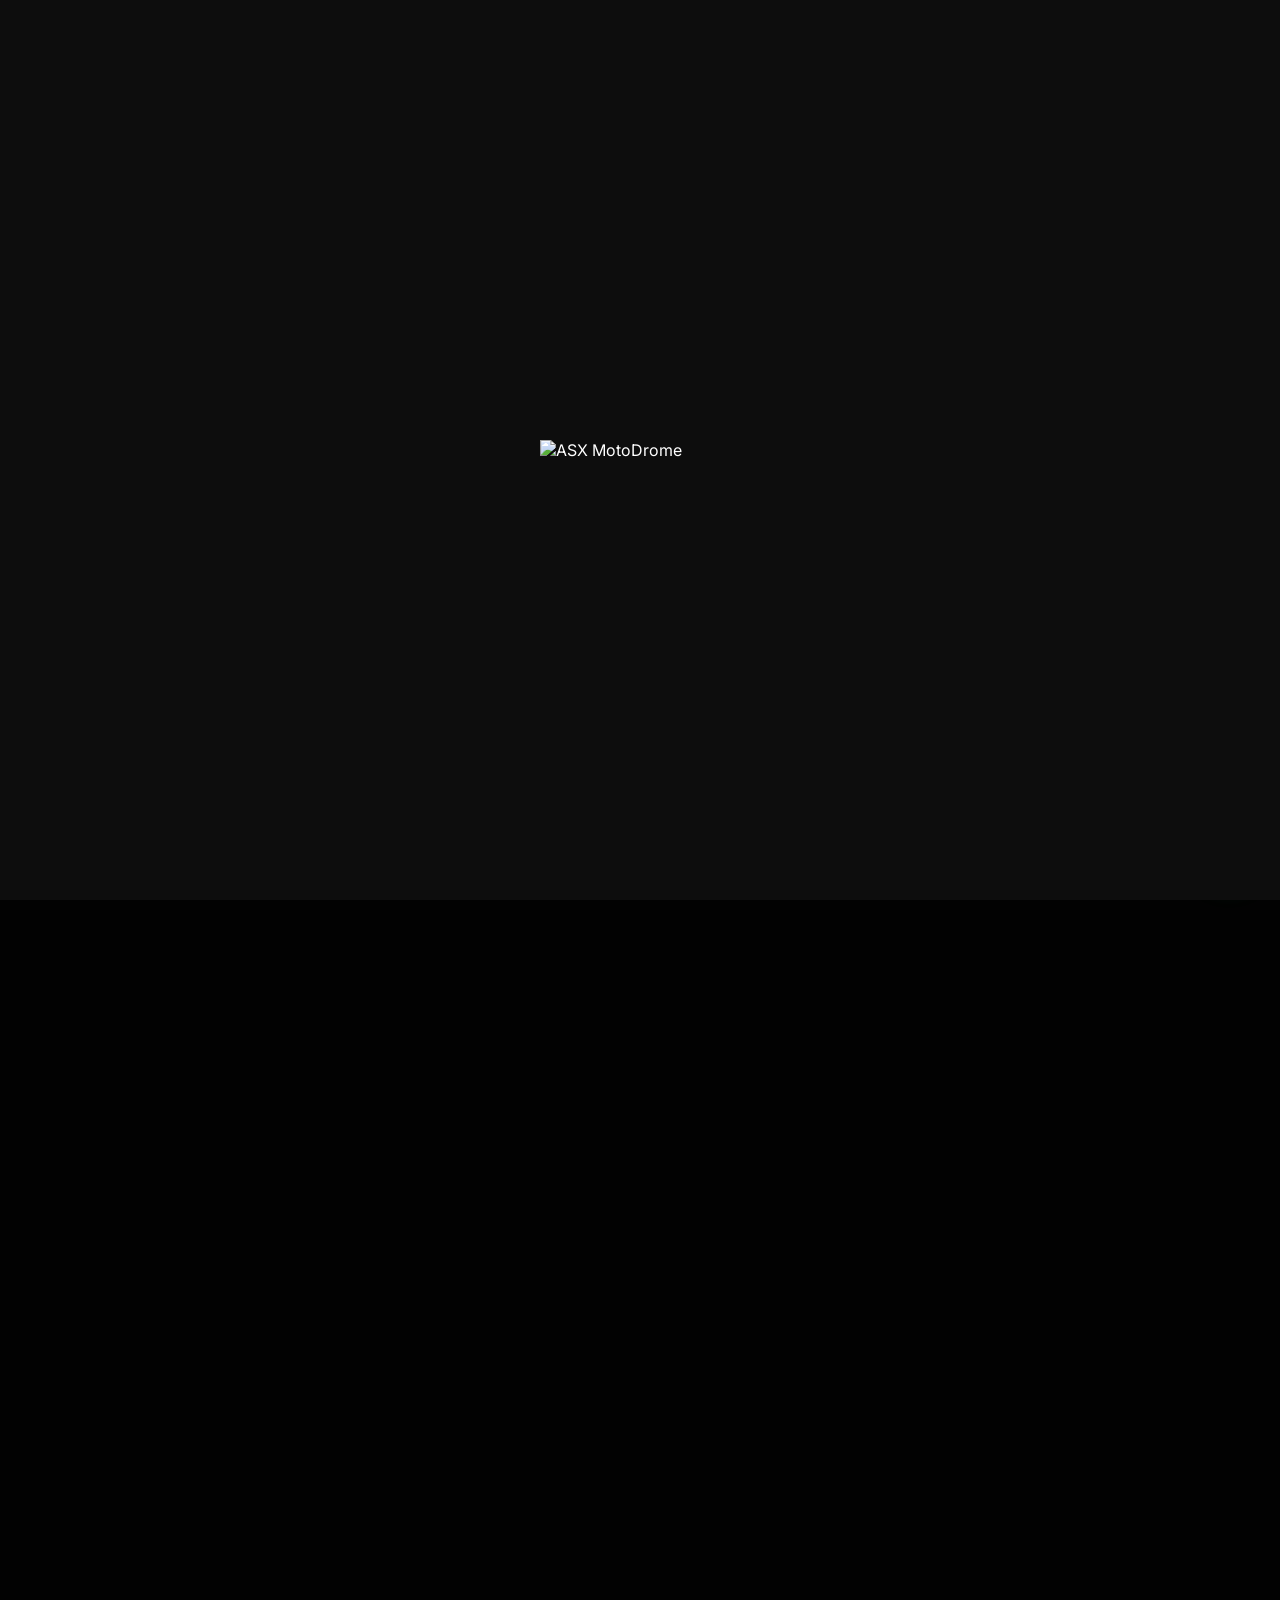
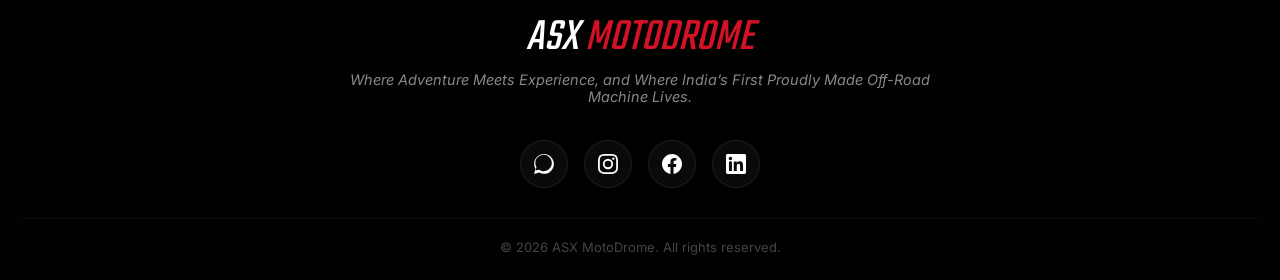
==== commit 1f6d837d: "Add files via upload" ====
--- a/index.html
+++ b/index.html
@@ -6,15 +6,24 @@
     <title>ASX MotoDrome | Elite Off-Road Experience</title>
     <link rel="stylesheet" href="styles.css">
     <link href="https://fonts.googleapis.com/css2?family=Teko:wght@400;600;700&family=Inter:wght@300;400;500;600;700&display=swap" rel="stylesheet">
+    <!-- Flatpickr Core Theme Styles -->
+    <link rel="stylesheet" href="https://cdn.jsdelivr.net/npm/flatpickr/dist/flatpickr.min.css">
+    <link rel="stylesheet" href="https://cdn.jsdelivr.net/npm/flatpickr/dist/themes/dark.css">
 </head>
 <body>
-    <!-- Floating WhatsApp Widget -->
-    <a href="https://wa.me/919876543210?text=Hello%20ASX%20MotoDrome!%20I'm%20ready%20to%20dominate%20the%20dirt.%20I%20want%20to%20book%20a%20slot." class="whatsapp-float" target="_blank">
-        <img src="https://upload.wikimedia.org/wikipedia/commons/6/6b/WhatsApp.svg" alt="WhatsApp" class="wa-icon">
+
+    <div id="preloader">
+        <div class="logo-wrapper">
+            <img src="IMG/Logo1.png" alt="ASX MotoDrome" class="animated-logo">
+        </div>
+    </div>
+
+    <a href="https://wa.me/917624881965?text=Hello%20ASX%20MotoDrome!%20I'm%20ready%20to%20dominate%20the%20dirt.%20I%20want%20to%20book%20a%20slot." class="whatsapp-float" target="_blank" aria-label="Direct Chat Connection">
+        <img src="https://upload.wikimedia.org/wikipedia/commons/6/6b/WhatsApp.svg" alt="WhatsApp Icon" class="wa-icon">
     </a>
 
-    <!-- Glassmorphism Navbar -->
-    <nav class="navbar glass-panel">
+    <!-- PREMIUM TOP NAVIGATION PANEL -->
+    <nav class="navbar premium-ios-card">
         <div class="logo-container">
             <img src="IMG/Logo1.png" alt="ASX MotoDrome Logo" class="nav-logo">
         </div>
@@ -22,31 +31,31 @@
             <li><a href="#about">ABOUT US</a></li>
             <li><a href="#packages">PACKAGES</a></li>
             <li><a href="#fleet">FLEET</a></li>
-            <li><a href="#events">EVENTS & OFFERS</a></li>
+            <li><a href="#events">EVENTS</a></li>
             <li><a href="#gallery">GALLERY</a></li>
             <li><a href="#contact">CONTACT</a></li>
+            <!-- SEAMLESS SECURE GATE TO DASHBOARD -->
+            <li><a href="admin.html" style="color: var(--text-muted); border-left: 1px solid rgba(255,255,255,0.15); padding-left: 15px; margin-left: 5px;"><span style="color: var(--red-main); margin-right: 4px;">🔒</span> PORTAL</a></li>
         </ul>
     </nav>
 
-    <!-- Hero Section -->
     <header class="hero">
-        <div class="hero-bg" style="background-image: url('IMG/Vechicle.jpg');"></div>
+        <div class="hero-bg" style="background-image: url('IMG/elongated 1.png');"></div>
         <div class="hero-overlay"></div>
         <div class="hero-content fade-in-up">
             <h1>DOMINATE THE <span>DIRT</span></h1>
             <p>Bengaluru's Ultimate Off-Road Track. Unleash the Ashva 4x4.</p>
-            <a href="#packages" class="cta-btn pulse-anim"><span>VIEW PACKAGES</span></a>
+            <a href="#packages" class="cta-btn"><span>VIEW PACKAGES</span></a>
         </div>
     </header>
 
-    <!-- ABOUT US SECTION -->
     <section id="about" class="about-section fade-in">
         <div class="section-title">
             <h2>ABOUT <span>US</span></h2>
             <p>Where Adventure Meets Experience.</p>
         </div>
         <div class="about-grid">
-            <div class="about-text glass-panel">
+            <div class="about-text premium-ios-card">
                 <h3>THE STORY OF ASX MOTODROME</h3>
                 <p>ASX Motodrome was born from a vision — to create India’s first true off-road experiential hub, where thrill, adventure, and innovation come together. Founded by motorsport enthusiasts and adventurers, ASX Motodrome exists to provide people with an experience that goes beyond ordinary driving.</p>
                 <p>India has countless highways and city roads, but very few places where you can truly unleash the spirit of off-roading. That gap gave birth to ASX Motodrome — a space built not just for driving, but for creating unforgettable experiences, building community, and igniting a culture of adventure.</p>
@@ -60,7 +69,7 @@
                 </div>
             </div>
             
-            <div class="about-text glass-panel">
+            <div class="about-text premium-ios-card">
                 <h3>OUR VISION</h3>
                 <p>To redefine motorsport and adventure culture in India by building a world-class off-road ecosystem that inspires thrill, learning, and pride in Made-in-India innovations. With ASX Motodrome, we aim to expand into rallies, workshops, championships, and experiential festivals.</p>
                 <p>As partners of A-THON, we also carry the mission to promote and empower Indian-engineered mobility solutions like the ASHVA 4X4 across multiple sectors.</p>
@@ -76,8 +85,6 @@
         </div>
     </section>
 
-    <!-- PACKAGES SECTION -->
-   <!-- PACKAGES SECTION -->
     <section id="packages" class="packages-section fade-in">
         <div class="section-title">
             <h2>TRACK <span>PACKAGES</span></h2>
@@ -85,14 +92,10 @@
         </div>
         
         <div class="package-grid">
-            <!-- Card 1 -->
-            <div class="package-card glass-panel fade-in delay-1">
+            <div class="package-card premium-ios-card fade-in delay-1">
                 <h3>PRO DRIVE TRAINING</h3>
                 <div class="duration-badge">10 Mins Total</div>
-                <div class="price-wrapper">
-                    <span class="price-main">₹999</span>
-                    <span class="price-gst">+18% GST</span>
-                </div>
+                <div class="price">₹999<span class="gst-text">+18% GST</span></div>
                 <ul>
                     <li>5 mins track time</li>
                     <li>5 mins briefing</li>
@@ -100,14 +103,10 @@
                 <button class="book-btn" onclick="openCheckout('Pro Drive Training')"><span>BOOK NOW</span></button>
             </div>
 
-            <!-- Card 2 -->
-            <div class="package-card glass-panel fade-in delay-2">
+            <div class="package-card premium-ios-card fade-in delay-2">
                 <h3>OBSTACLE CONQUEROR</h3>
                 <div class="duration-badge">15 Mins Total</div>
-                <div class="price-wrapper">
-                    <span class="price-main">₹1,799</span>
-                    <span class="price-gst">+18% GST</span>
-                </div>
+                <div class="price">₹1,799<span class="gst-text">+18% GST</span></div>
                 <ul>
                     <li>10 mins track time</li>
                     <li>5 mins briefing</li>
@@ -115,14 +114,10 @@
                 <button class="book-btn" onclick="openCheckout('Obstacle Conqueror Challenge')"><span>BOOK NOW</span></button>
             </div>
 
-            <!-- Card 3 -->
-            <div class="package-card glass-panel fade-in delay-3">
+            <div class="package-card premium-ios-card fade-in delay-3">
                 <h3>FULL THROTTLE</h3>
                 <div class="duration-badge">15 Mins Total</div>
-                <div class="price-wrapper">
-                    <span class="price-main">₹3,299</span>
-                    <span class="price-gst">+18% GST</span>
-                </div>
+                <div class="price">₹3,299<span class="gst-text">+18% GST</span></div>
                 <ul>
                     <li>10 mins track time</li>
                     <li>5 mins briefing</li>
@@ -130,15 +125,11 @@
                 <button class="book-btn" onclick="openCheckout('Full Throttle Experience')"><span>BOOK NOW</span></button>
             </div>
 
-            <!-- Card 4 -->
-            <div class="package-card glass-panel featured fade-in delay-4">
+            <div class="package-card premium-ios-card featured fade-in delay-4">
                 <div class="badge">ULTIMATE</div>
                 <h3>ADVENTURE VALUE PACK</h3>
                 <div class="duration-badge">25 Mins Total</div>
-                <div class="price-wrapper">
-                    <span class="price-main">₹3,999</span>
-                    <span class="price-gst">+18% GST</span>
-                </div>
+                <div class="price">₹3,999<span class="gst-text">+18% GST</span></div>
                 <ul>
                     <li>20 mins track time</li>
                     <li>5 mins briefing</li>
@@ -147,21 +138,21 @@
             </div>
         </div>
     </section>
-    <!-- FLEET SECTION -->
+
     <section id="fleet" class="fleet-section fade-in">
         <div class="section-title">
             <h2>OUR <span>FLEET</span></h2>
             <p>Master the terrain with India's most aggressive off-road machines.</p>
         </div>
         <div class="fleet-grid">
-            <div class="fleet-card glass-panel">
+            <div class="fleet-card premium-ios-card">
                 <img src="IMG/IMG1.webp" alt="Ashva 4x4 Orange">
                 <div class="fleet-info">
                     <h3>THE ASHVA 4x4</h3>
                     <p>India's first proudly made-in-India utility ATV/UTV platform. Built for raw power and unmatched rugged performance.</p>
                 </div>
             </div>
-            <div class="fleet-card glass-panel">
+            <div class="fleet-card premium-ios-card">
                 <img src="IMG/IMG2.webp" alt="Ashva 4x4 Blue">
                 <div class="fleet-info">
                     <h3>HIGH-SPEED DIRT TRACKERS</h3>
@@ -171,7 +162,6 @@
         </div>
     </section>
 
-    <!-- EVENTS & OFFERS SECTION -->
     <section id="events" class="dual-section fade-in">
         <div class="section-title">
             <h2>EVENTS & <span>OFFERS</span></h2>
@@ -179,7 +169,7 @@
         </div>
         
         <div class="dual-grid">
-            <div class="glass-panel highlight-col">
+            <div class="premium-ios-card highlight-col">
                 <h3 class="col-title">CURATED EVENTS</h3>
                 <div class="sub-grid">
                     <div class="sub-card glass-panel-inner"><h4>🎉 Celebration</h4><p>Birthdays, anniversaries, and private parties.</p></div>
@@ -189,7 +179,7 @@
                 </div>
             </div>
 
-            <div class="glass-panel highlight-col">
+            <div class="premium-ios-card highlight-col">
                 <h3 class="col-title">EXCLUSIVE OFFERS</h3>
                 <div class="sub-grid">
                     <div class="sub-card glass-panel-inner"><h4>📸 Influencer Collab</h4><p>A creative playground for content creators.</p></div>
@@ -201,26 +191,24 @@
         </div>
     </section>
 
-    <!-- VISUAL GALLERY -->
     <section id="gallery" class="gallery-section fade-in">
         <div class="section-title">
             <h2>THE <span>EXPERIENCE</span></h2>
             <p>Action straight from the MotoDrome dirt track.</p>
         </div>
         <div class="gallery-grid">
-            <img src="IMG/IMG3.webp" alt="ASX MotoDrome Action 1" class="glass-panel">
-            <img src="IMG/IMG4.webp" alt="ASX MotoDrome Action 2" class="glass-panel">
-            <img src="IMG/IMG5.webp" alt="ASX MotoDrome Action 3" class="glass-panel">
-        </div>
-    </section>
-
-    <!-- CONTACT SECTION -->
+            <img src="IMG/IMG3.webp" alt="ASX MotoDrome Action 1" class="premium-ios-card">
+            <img src="IMG/IMG4.webp" alt="ASX MotoDrome Action 2" class="premium-ios-card">
+            <img src="IMG/IMG5.webp" alt="ASX MotoDrome Action 3" class="premium-ios-card">
+        </div>
+    </section>
+
     <section id="contact" class="contact-section fade-in">
         <div class="section-title">
             <h2>GET IN TOUCH <span>WITH US</span></h2>
         </div>
         <div class="contact-grid">
-            <div class="contact-details glass-panel">
+            <div class="contact-details premium-ios-card">
                 <h3>CONTACT INFO</h3>
                 <p><strong>Address:</strong> Hoskote, Bengaluru, Karnataka</p>
                 <p><a href="https://maps.app.goo.gl/n7JfEutXGQW17WiGA" target="_blank" class="map-link">📍 View on Google Maps</a></p>
@@ -229,7 +217,7 @@
                 <p><strong>Hours:</strong> 10:30 AM to 5:30 PM</p>
             </div>
             
-            <form class="contact-form glass-panel" id="waDirectForm">
+            <form class="contact-form premium-ios-card" id="waDirectForm">
                 <input type="text" id="waName" placeholder="Your Name" required>
                 <textarea rows="4" id="waMessage" placeholder="How can we help you today?" required></textarea>
                 <button type="submit" class="cta-btn"><span>SEND VIA WHATSAPP</span></button>
@@ -237,17 +225,24 @@
         </div>
     </section>
 
-    <!-- FOOTER -->
     <footer>
         <div class="footer-content">
             <div class="footer-logo">ASX <span>MOTODROME</span></div>
             <p class="footer-tagline">Where Adventure Meets Experience, and Where India’s First Proudly Made Off-Road Machine Lives.</p>
             
-            <div class="social-links">
-                <a href="https://www.instagram.com/asx_motodrome?igsh=Z2Zmdm13a3ZncHd0" target="_blank">Instagram</a>
-                <a href="https://www.facebook.com/p/ASX-Motodrome-61575127250339/" target="_blank">Facebook</a>
-                <a href="https://www.linkedin.com/company/asx-motodrome/" target="_blank">LinkedIn</a>
-                <a href="https://www.youtube.com/@asxmotodrome" target="_blank">YouTube</a>
+            <div class="social-icon-container">
+                <a href="https://wa.me/917624881965" target="_blank" class="social-icon-wrapper wa-accent" aria-label="WhatsApp Channel Profile">
+                    <svg viewBox="0 0 24 24" fill="currentColor"><path d="M.057 24l1.687-6.163c-1.041-1.804-1.588-3.849-1.587-5.946C.06 5.348 5.397 0 11.948 0c3.176.001 6.165 1.24 8.413 3.488 2.248 2.248 3.487 5.237 3.487 8.411 0 6.549-5.338 11.897-11.89 11.897-2.006-.002-3.98-.51-5.735-1.474L0 24zm6.59-4.846c1.6.95 3.188 1.449 4.825 1.451 5.436 0 9.86-4.42 9.864-9.852.002-2.632-1.023-5.105-2.887-6.97C16.584 1.908 14.113.882 11.48.882c-5.442 0-9.866 4.42-9.87 9.852-.001 1.748.46 3.454 1.336 4.966l-.1.365-1.045 3.817 3.91-1.026.356-.21z"/></svg>
+                </a>
+                <a href="https://www.instagram.com/asx_motodrome?igsh=Z2Zmdm13a3ZncHd0" target="_blank" class="social-icon-wrapper ig-accent" aria-label="Instagram Digital Profile">
+                    <svg viewBox="0 0 24 24" fill="currentColor"><path d="M12 2.163c3.204 0 3.584.012 4.85.07 3.252.148 4.771 1.691 4.919 4.919.058 1.265.069 1.645.069 4.849 0 3.205-.012 3.584-.069 4.849-.149 3.225-1.664 4.771-4.919 4.919-1.266.058-1.644.07-4.85.07-3.204 0-3.584-.012-4.849-.07-3.26-.149-4.771-1.699-4.919-4.92-.058-1.265-.07-1.644-.07-4.849 0-3.204.013-3.583.07-4.849.149-3.227 1.664-4.771 4.919-4.919 1.266-.057 1.645-.069 4.849-.069zM12 0C8.741 0 8.333.014 7.053.072 2.695.272.273 2.69.073 7.051.014 8.333 0 8.741 0 12c0 3.259.014 3.668.072 4.948.2 4.358 2.618 6.78 6.98 6.98 1.281.058 1.689.072 4.948.072 3.259 0 3.668-.014 4.948-.072 4.354-.2 6.782-2.618 6.979-6.98.059-1.28.073-1.689.073-4.948 0-3.259-.014-3.667-.072-4.947-.196-4.354-2.617-6.78-6.979-6.98C15.668.014 15.259 0 12 0zm0 5.838a6.162 6.162 0 100 12.324 6.162 6.162 0 000-12.324zM12 16a4 4 0 110-8 4 4 0 010 8zm6.406-11.845a1.44 1.44 0 100 2.881 1.44 1.44 0 000-2.881z"/></svg>
+                </a>
+                <a href="https://www.facebook.com/p/ASX-Motodrome-61575127250339/" target="_blank" class="social-icon-wrapper fb-accent" aria-label="Facebook Digital Profile">
+                    <svg viewBox="0 0 24 24" fill="currentColor"><path d="M24 12.073c0-6.627-5.373-12-12-12s-12 5.373-12 12c0 5.99 4.388 10.954 10.125 11.854v-8.385H7.078v-3.47h3.047V9.43c0-3.007 1.792-4.669 4.533-4.669 1.312 0 2.686.235 2.686.235v2.953H15.83c-1.491 0-1.956.925-1.956 1.874v2.25h3.328l-.532 3.47h-2.796v8.385C19.612 23.027 24 18.062 24 12.073z"/></svg>
+                </a>
+                <a href="https://www.linkedin.com/company/asx-motodrome/" target="_blank" class="social-icon-wrapper ln-accent" aria-label="LinkedIn Corporate Profile">
+                    <svg viewBox="0 0 24 24" fill="currentColor"><path d="M20.447 20.452h-3.554v-5.569c0-1.328-.027-3.037-1.852-3.037-1.853 0-2.136 1.445-2.136 2.939v5.667H9.351V9h3.414v1.561h.046c.477-.9 1.637-1.85 3.37-1.85 3.601 0 4.267 2.37 4.267 5.455v6.286zM5.337 7.433c-1.144 0-2.063-.926-2.063-2.065 0-1.138.92-2.063 2.063-2.063 1.14 0 2.064.925 2.064 2.063 0 1.139-.925 2.065-2.064 2.065zm1.782 13.019H3.555V9h3.564v11.452zM22.225 0H1.771C.792 0 0 .774 0 1.729v20.542C0 23.227.792 24 1.771 24h20.451C23.2 24 24 23.227 24 22.271V1.729C24 .774 23.2 0 22.222 0h.003z"/></svg>
+                </a>
             </div>
             
             <div class="footer-bottom">
@@ -256,9 +251,8 @@
         </div>
     </footer>
 
-    <!-- CHECKOUT MODAL -->
     <div id="checkoutModal" class="modal">
-        <div class="modal-content glass-panel">
+        <div class="modal-content">
             <span class="close-btn" onclick="closeCheckout()">×</span>
             <h2>SECURE YOUR SLOT</h2>
             <p id="selectedPackageName" class="highlight-text"></p>
@@ -276,31 +270,31 @@
                     <label>Email</label>
                     <input type="email" id="custEmail" required placeholder="Email">
                 </div>
+                
                 <div class="datetime-row">
                     <div class="input-group">
                         <label>Preferred Date</label>
-                        <input type="date" id="bookDate" required>
+                        <input type="text" id="bookDate" required placeholder="YYYY-MM-DD">
                     </div>
                     <div class="input-group">
                         <label>Preferred Time</label>
-                        <input type="time" id="bookTime" required>
+                        <input type="text" id="bookTime" required placeholder="Choose Time">
                     </div>
                 </div>
 
-                <!-- Payment Options -->
                 <div class="input-group payment-options">
                     <label>Payment Mode</label>
-                    <div class="radio-group" style="margin-top: 10px; display: flex; flex-direction: column; gap: 12px;">
-                        <label class="radio-label" style="display: flex; align-items: center; gap: 10px; cursor: pointer;">
+                    <div class="radio-group">
+                        <label class="radio-label">
                             <input type="radio" name="payMode" value="secure" checked onchange="updatePaymentMode()">
-                            <span style="color: #fff; font-size: 15px;">Secure Spot (Advance ₹499)</span>
+                            <span>Secure Spot (Advance ₹499)</span>
                         </label>
-                        <label class="radio-label" style="display: flex; align-items: center; gap: 10px; cursor: pointer;">
+                        <label class="radio-label">
                             <input type="radio" name="payMode" value="spot" onchange="updatePaymentMode()">
-                            <span style="color: #fff; font-size: 15px;">Pay on the Spot (₹0)</span>
+                            <span>Pay on the Spot (₹0 Today)</span>
                         </label>
                     </div>
-                    <p id="spotWarning" class="warning-text" style="display: none; margin-top: 15px; color: #ff6666; font-size: 13px; line-height: 1.5; background: rgba(255,0,0,0.1); padding: 10px; border-radius: 4px; border-left: 3px solid #ff0000;">
+                    <p id="spotWarning" class="warning-text">
                         ⚠️ Note: Paying on the spot means your slot is not guaranteed until you arrive. Priority is given to secured customers.
                     </p>
                 </div>
@@ -311,6 +305,10 @@
     </div>
 
     <script src="https://checkout.razorpay.com/v1/checkout.js"></script>
+    <script src="https://www.gstatic.com/firebasejs/10.7.1/firebase-app-compat.js"></script>
+    <script src="https://www.gstatic.com/firebasejs/10.7.1/firebase-firestore-compat.js"></script>
+    <script src="https://www.gstatic.com/firebasejs/10.7.1/firebase-analytics-compat.js"></script>
+    <script src="https://cdn.jsdelivr.net/npm/flatpickr"></script>
     <script src="checkout.js"></script>
 </body>
 </html>
--- a/styles.css
+++ b/styles.css
@@ -1,351 +1,752 @@
 @import url('https://fonts.googleapis.com/css2?family=Teko:wght@400;600;700&family=Inter:wght@300;400;500;600;700&display=swap');
 
+/* ==========================================================================
+   GLOBAL DESIGN VARIABLES & ARCHITECTURE
+   ========================================================================== */
 :root {
     --bg-deep: #020202;
-    /* Pure Radiant Race Red */
-    --red-main: #ff0000; 
-    --red-hover: #ff3333;
-    --red-glow: rgba(255, 0, 0, 0.8);
+    --bg-card: #121216;
+    --border-color: #1e1e24;
+    --red-main: #d31225; 
+    --red-hover: #fa1930;
+    --red-glow: rgba(211, 18, 37, 0.45);
     --text-white: #ffffff;
-    --text-muted: #b3b3b3;
-    
-    /* Ultra-Glossy iPhone Glassmorphism Variables */
-    --glass-bg: rgba(20, 20, 20, 0.55);
-    --glass-border: rgba(255, 255, 255, 0.15);
-    --glass-border-red: rgba(255, 0, 0, 0.4);
-    --glass-blur: blur(25px);
-}
-
-* { margin: 0; padding: 0; box-sizing: border-box; }
+    --text-muted: #a6a6a6;
+    --green-main: #25D366;
+    --blue-main: #00bfff;
+    --orange-main: #ffa500;
+    
+    /* Premium iOS Frosted Glass Physics Configuration */
+    --ios-glass-bg: rgba(20, 20, 20, 0.65);
+    --ios-glass-border: rgba(255, 255, 255, 0.08);
+    --ios-glass-blur: blur(20px);
+}
+
+/* Base Resets */
+* { 
+    margin: 0; 
+    padding: 0; 
+    box-sizing: border-box; 
+    -webkit-tap-highlight-color: transparent; 
+}
 html { scroll-behavior: smooth; }
 
 body {
     font-family: 'Inter', sans-serif;
     background-color: var(--bg-deep);
-    /* Automotive Grid/Carbon Fiber style background texture */
     background-image: 
-        linear-gradient(rgba(255, 0, 0, 0.03) 1px, transparent 1px),
-        linear-gradient(90deg, rgba(255, 0, 0, 0.03) 1px, transparent 1px),
-        radial-gradient(circle at 50% 20%, rgba(255, 0, 0, 0.1), transparent 40%);
-    background-size: 40px 40px, 40px 40px, 100% 100%;
+        linear-gradient(rgba(211, 18, 37, 0.02) 1px, transparent 1px),
+        linear-gradient(90deg, rgba(211, 18, 37, 0.02) 1px, transparent 1px),
+        radial-gradient(circle at 50% 20%, rgba(211, 18, 37, 0.06), transparent 50%);
+    background-size: 30px 30px, 30px 30px, 100% 100%;
     background-attachment: fixed;
     color: var(--text-white);
     overflow-x: hidden;
 }
 
-h1, h2, h3, .col-title { font-family: 'Teko', sans-serif; text-transform: uppercase; letter-spacing: 1.5px; font-style: italic; }
-
-/* =========================================
-   ULTRA-GLOSSY GLASSMORPHISM ENGINE
-   ========================================= */
-.glass-panel {
-    background: linear-gradient(135deg, rgba(40, 40, 40, 0.6) 0%, rgba(5, 5, 5, 0.8) 100%);
-    backdrop-filter: var(--glass-blur) saturate(200%);
-    -webkit-backdrop-filter: var(--glass-blur) saturate(200%);
-    border-top: 1px solid var(--glass-border);
-    border-left: 1px solid var(--glass-border);
-    border-right: 1px solid var(--glass-border-red);
-    border-bottom: 1px solid var(--glass-border-red);
-    box-shadow: inset 0px 2px 5px rgba(255, 255, 255, 0.2), 0 15px 35px rgba(0, 0, 0, 0.9);
+h1, h2, h3, .col-title { 
+    font-family: 'Teko', sans-serif; 
+    text-transform: uppercase; 
+    letter-spacing: 1px; 
+    font-style: italic; 
+}
+
+/* ==========================================================================
+   PREMIUM GLOSSY GLASSMORPHISM UI CORE
+   ========================================================================== */
+.premium-ios-card {
+    background: linear-gradient(135deg, rgba(255, 255, 255, 0.03), rgba(255, 255, 255, 0.00)), var(--ios-glass-bg) !important;
+    backdrop-filter: var(--ios-glass-blur) !important;
+    -webkit-backdrop-filter: var(--ios-glass-blur) !important;
+    border: 1px solid var(--ios-glass-border) !important;
+    /* Added inset specular reflection light ring for a crisp glossy finish */
+    box-shadow: inset 0 1px 1px rgba(255, 255, 255, 0.12), 0 12px 40px 0 rgba(0, 0, 0, 0.6) !important;
+    border-radius: 20px;
+}
+
+.glass-panel-inner {
+    background: rgba(0, 0, 0, 0.4); 
+    border: 1px solid rgba(255, 255, 255, 0.04);
+    border-bottom: 1px solid rgba(211, 18, 37, 0.2); 
     border-radius: 12px;
 }
 
-.glass-panel-inner {
-    background: rgba(0, 0, 0, 0.6);
-    border: 1px solid rgba(255, 255, 255, 0.05);
-    border-bottom: 1px solid rgba(255, 0, 0, 0.4);
-    box-shadow: inset 0px 1px 3px rgba(255, 255, 255, 0.1);
-    border-radius: 8px;
-}
-
-/* Floating WhatsApp Widget */
+/* ==========================================================================
+   CINEMATIC INTRO PRELOADER SYSTEM
+   ========================================================================== */
+#preloader {
+    position: fixed;
+    top: 0;
+    left: 0;
+    width: 100%;
+    height: 100vh;
+    background-color: #0d0d0d;
+    display: flex;
+    justify-content: center;
+    align-items: center;
+    z-index: 999999;
+    transition: opacity 0.6s cubic-bezier(0.25, 1, 0.5, 1), 
+                visibility 0.6s cubic-bezier(0.25, 1, 0.5, 1);
+}
+
+#preloader.fade-out { opacity: 0; visibility: hidden; }
+.logo-wrapper { display: flex; justify-content: center; align-items: center; perspective: 1000px; }
+
+.animated-logo {
+    width: 200px; height: auto; opacity: 0;
+    animation: logoEntrancePulse 2s cubic-bezier(0.25, 1, 0.5, 1) forwards,
+                logoBreathing 2.5s ease-in-out infinite alternate 2s;
+}
+
+@keyframes logoEntrancePulse {
+    0% { transform: scale(0.4) translateZ(-100px) translateY(30px); opacity: 0; filter: blur(15px) brightness(0.2); }
+    100% { transform: scale(1) translateZ(0) translateY(0); opacity: 1; filter: blur(0px) brightness(1); }
+}
+
+@keyframes logoBreathing {
+    0% { transform: scale(1); filter: drop-shadow(0 0 10px rgba(211, 18, 37, 0.3)); }
+    100% { transform: scale(1.06); filter: drop-shadow(0 0 25px rgba(211, 18, 37, 0.65)); }
+}
+
+/* ==========================================================================
+   PREMIUM BUTTON ENGINE CORE (WITH ACTIVE REFLECTIVE GLOW)
+   ========================================================================== */
+.cta-btn, .book-btn, .pay-btn, .modern-straight-btn {
+    text-decoration: none !important; 
+    transform: none !important; 
+    border-radius: 12px !important; 
+    font-weight: 700 !important;
+    letter-spacing: 1.5px;
+    height: 54px;
+    display: inline-flex;
+    justify-content: center;
+    align-items: center;
+    width: 100%;
+    background: linear-gradient(135deg, var(--red-main) 0%, #990c19 100%) !important;
+    color: #ffffff !important;
+    border: 1px solid rgba(255, 255, 255, 0.12) !important;
+    cursor: pointer;
+    text-transform: uppercase;
+    box-shadow: inset 0 1px 0 rgba(255,255,255,0.2), 0 4px 15px rgba(0, 0, 0, 0.5);
+    transition: all 0.4s cubic-bezier(0.25, 1, 0.5, 1) !important;
+}
+
+.cta-btn span, .book-btn span, .pay-btn span, .modern-straight-btn span { 
+    transform: none !important;
+    text-decoration: none !important;
+}
+
+.cta-btn:hover, .book-btn:hover, .pay-btn:hover, .modern-straight-btn:hover {
+    background: linear-gradient(135deg, var(--red-hover) 0%, var(--red-main) 100%) !important;
+    box-shadow: 0 0 30px var(--red-glow), 0 8px 25px rgba(0, 0, 0, 0.6) !important;
+    transform: translateY(-3px) scale(1.02) !important; 
+    color: #ffffff !important;
+}
+
 .whatsapp-float {
-    position: fixed; bottom: 30px; right: 30px; z-index: 1000;
-    background: #25D366; border-radius: 50%; width: 65px; height: 65px;
+    position: fixed; bottom: 24px; right: 24px; z-index: 1000;
+    background: #25D366; border-radius: 50%; width: 54px; height: 54px;
     display: flex; align-items: center; justify-content: center;
-    box-shadow: 0 10px 20px rgba(37, 211, 102, 0.4), inset 0 2px 5px rgba(255,255,255,0.5); 
-    transition: all 0.3s cubic-bezier(0.25, 0.8, 0.25, 1);
-    animation: pulse-wa 2s infinite;
-}
-.whatsapp-float:hover { transform: scale(1.15) rotate(-10deg); box-shadow: 0 15px 30px rgba(37, 211, 102, 0.7); animation: none; }
-.wa-icon { width: 38px; height: 38px; }
-@keyframes pulse-wa {
-    0% { box-shadow: 0 0 0 0 rgba(37, 211, 102, 0.7); }
-    70% { box-shadow: 0 0 0 15px rgba(37, 211, 102, 0); }
-    100% { box-shadow: 0 0 0 0 rgba(37, 211, 102, 0); }
-}
-
-/* Navbar */
+    box-shadow: 0 8px 24px rgba(37, 211, 102, 0.3); 
+    transition: transform 0.3s cubic-bezier(0.25, 1, 0.5, 1);
+}
+.whatsapp-float:hover { transform: scale(1.1) rotate(-8deg); }
+.wa-icon { width: 30px; height: 30px; }
+
+/* ==========================================================================
+   LANDING SITE ARCHITECTURE LAYERS
+   ========================================================================== */
 .navbar {
     display: flex; justify-content: space-between; align-items: center;
-    padding: 15px 50px; position: fixed; width: 100%; z-index: 100;
-    border-top: none; border-left: none; border-right: none;
-    border-bottom: 2px solid rgba(255, 0, 0, 0.5);
-    box-shadow: 0 5px 25px rgba(255, 0, 0, 0.2);
-    border-radius: 0;
-}
-.logo-container { height: 50px; }
-.nav-logo { height: 100%; object-fit: contain; filter: drop-shadow(0 0 8px var(--red-glow)); }
-.nav-links { list-style: none; display: flex; gap: 25px; }
-.nav-links a { color: var(--text-white); text-decoration: none; font-weight: 700; font-size: 14px; transition: 0.3s; text-transform: uppercase; font-style: italic; letter-spacing: 1px; }
-.nav-links a:hover { color: var(--red-main); text-shadow: 0 0 12px var(--red-glow); }
-
-/* Hero Section */
+    padding: 12px 45px; position: fixed; width: 100%; z-index: 100;
+    border-top: none !important; border-left: none !important; border-right: none !important;
+    border-bottom: 1px solid var(--ios-glass-border) !important; border-radius: 0;
+}
+.logo-container { height: 46px; }
+.nav-logo { height: 100%; object-fit: contain; }
+.nav-links { list-style: none; display: flex; gap: 24px; }
+.nav-links a { color: var(--text-white); text-decoration: none; font-weight: 700; font-size: 13.5px; transition: 0.2s; text-transform: uppercase; font-style: italic; }
+.nav-links a:hover { color: var(--red-main); text-shadow: 0 0 10px var(--red-glow); }
+
 .hero { height: 100vh; position: relative; display: flex; align-items: center; justify-content: center; text-align: center; }
-.hero-bg { 
-    position: absolute; 
-    top: 0; left: 0; 
-    width: 100%; height: 100%; 
-    /* Changed to cover to force the image to stretch fully from left to right */
-    background-size: cover; 
-    background-repeat: no-repeat; 
-    /* Centers horizontally and pushes down slightly so the buggy isn't cut off */
-    background-position: center 25%; 
-    
-    /* Premium matte finish filters applied over your asset */
-    filter: contrast(0.9) brightness(1.05) grayscale(10%); 
-    z-index: 1; 
-}
-.hero-overlay { position: absolute; top: 0; left: 0; width: 100%; height: 100%; background: linear-gradient(to bottom, rgba(0,0,0,0.5), var(--bg-deep)); z-index: 2; }
+.hero-bg { position: absolute; top: 0; left: 0; width: 100%; height: 100%; background-size: cover; background-repeat: no-repeat; background-position: center 25%; z-index: 1; filter: contrast(0.95) brightness(0.9) grayscale(5%); }
+.hero-overlay { position: absolute; top: 0; left: 0; width: 100%; height: 100%; background: linear-gradient(to bottom, rgba(0,0,0,0.4), var(--bg-deep)); z-index: 2; }
 .hero-content { position: relative; z-index: 3; padding: 0 20px; max-width: 800px; }
-.hero h1 { font-size: 95px; line-height: 1; margin-bottom: 10px; text-shadow: 3px 5px 20px rgba(0, 0, 0, 0.9); }
-.hero h1 span { color: var(--red-main); text-shadow: 0 0 20px var(--red-main), 0 0 40px var(--red-glow); }
-.hero p { font-size: 22px; color: #fff; margin-bottom: 40px; font-weight: 600; text-shadow: 2px 3px 15px rgba(0, 0, 0, 0.9); font-style: italic; }
-
-/* Racing Aerodynamic Skewed Buttons */
-.cta-btn, .book-btn, .pay-btn {
-    display: inline-block; 
-    background: linear-gradient(to right, #ff0000 0%, #aa0000 100%);
-    color: #fff; border: 1px solid #ff4d4d;
-    padding: 16px 40px; font-weight: 800; border-radius: 4px;
-    cursor: pointer; transition: all 0.3s cubic-bezier(0.25, 0.8, 0.25, 1); text-transform: uppercase; letter-spacing: 2px; font-family: 'Inter', sans-serif;
-    box-shadow: inset 0px 2px 5px rgba(255, 255, 255, 0.5), 0 5px 20px rgba(255, 0, 0, 0.5);
-    text-shadow: 0 2px 4px rgba(0, 0, 0, 0.8);
-    transform: skewX(-15deg); 
-}
-.cta-btn span, .book-btn span, .pay-btn span { display: inline-block; transform: skewX(15deg); }
-
-.cta-btn:hover, .book-btn:hover, .pay-btn:hover { 
-    background: linear-gradient(to right, #ff3333 0%, #cc0000 100%);
-    box-shadow: inset 0px 2px 8px rgba(255, 255, 255, 0.7), 0 0 35px rgba(255, 0, 0, 0.9); 
-    transform: skewX(-15deg) scale(1.05);
-}
-
-/* Sections Global Layout */
-section { padding: 100px 20px; max-width: 1200px; margin: 0 auto; position: relative; z-index: 5; }
-.section-title { text-align: center; margin-bottom: 50px; }
-.section-title h2 { font-size: 60px; text-shadow: 0 5px 15px rgba(0,0,0,0.9); }
-.section-title span { color: var(--red-main); text-shadow: 0 0 15px var(--red-glow); }
-.section-title p { color: var(--text-muted); font-size: 18px; font-style: italic; }
-
-/* About Us Grid Layout */
-.about-grid { display: grid; grid-template-columns: 1fr 1fr; gap: 40px; }
-@media(max-width: 900px) { .about-grid { grid-template-columns: 1fr; } }
-.about-text { padding: 40px; }
-.about-text h3 { font-size: 34px; color: var(--text-white); margin-bottom: 15px; }
-.about-text p { font-size: 16px; color: #d4d4d4; line-height: 1.8; margin-bottom: 20px; }
-.highlight-box { margin-top: 30px; padding: 25px; border-left: 5px solid var(--red-main); border-radius: 0 12px 12px 0; }
-.highlight-box h4 { font-family: 'Inter', sans-serif; font-size: 18px; color: var(--red-main); margin-bottom: 10px; font-weight: 800; letter-spacing: 1px; }
-.highlight-box p { margin-bottom: 0; font-size: 15px; color: #eee; }
-.drives-list { list-style: none; color: #ddd; font-size: 16px; line-height: 1.8; }
-.drives-list li { margin-bottom: 15px; padding-left: 30px; position: relative; }
-.drives-list li::before { content: "►"; position: absolute; left: 0; color: var(--red-main); font-size: 14px; top: 3px; text-shadow: 0 0 8px var(--red-main); }
-.drives-list strong { color: var(--text-white); }
-
-/* Track Packages Grid Layout */
-.package-grid { display: grid; grid-template-columns: repeat(auto-fit, minmax(250px, 1fr)); gap: 25px; }
-.package-card { padding: 40px 25px; text-align: center; transition: 0.4s; }
-.package-card:hover { transform: translateY(-10px); border-color: var(--red-main); box-shadow: inset 0px 2px 5px rgba(255, 255, 255, 0.3), 0 20px 40px rgba(255, 0, 0, 0.4); }
-.package-card h3 { font-size: 30px; margin-bottom: 5px; color: var(--text-white); }
-.duration-badge { font-size: 14px; color: #ff6666; margin-bottom: 15px; font-weight: 700; text-transform: uppercase; letter-spacing: 1px; }
-
-/* Pricing Engine with integrated Muted GST Tag */
-.price { 
-    font-size: 48px; 
-    font-weight: 800; 
-    color: var(--red-main); 
-    margin-bottom: 25px; 
-    text-shadow: 0 0 20px rgba(255,0,0,0.6); 
-    font-style: italic; 
+.hero h1 { font-size: 84px; line-height: 1; margin-bottom: 12px; }
+.hero h1 span { color: var(--red-main); text-shadow: 0 0 15px var(--red-glow); }
+.hero p { font-size: 20px; color: #fff; margin-bottom: 35px; font-weight: 500; font-style: italic; }
+.hero .cta-btn { width: auto; max-width: 260px; padding: 0 36px; margin: 0 auto; }
+
+section { padding: 65px 20px 35px; max-width: 1200px; margin: 0 auto; position: relative; z-index: 5; }
+.section-title { text-align: center; margin-bottom: 40px; }
+.section-title h2 { font-size: 52px; }
+.section-title span { color: var(--red-main); }
+.section-title p { color: var(--text-muted); font-size: 16px; font-style: italic; margin-top: 4px; }
+
+.about-grid { display: grid; grid-template-columns: 1fr 1fr; gap: 30px; }
+.about-text { padding: 35px; }
+.about-text h3 { font-size: 30px; margin-bottom: 12px; }
+.about-text p { font-size: 15.5px; color: #cdcdcd; line-height: 1.7; margin-bottom: 18px; }
+.highlight-box { margin-top: 25px; padding: 22px; border-left: 4px solid var(--red-main); }
+.highlight-box h4 { font-family: 'Inter', sans-serif; font-size: 17px; color: var(--red-main); margin-bottom: 8px; font-weight: 700; }
+.drives-list { list-style: none; color: #ccc; }
+.drives-list li { margin-bottom: 12px; padding-left: 24px; position: relative; }
+.drives-list li::before { content: "►"; position: absolute; left: 0; color: var(--red-main); font-size: 12px; top: 2px; }
+
+.package-grid { display: grid; grid-template-columns: repeat(auto-fit, minmax(240px, 1fr)); gap: 20px; align-items: stretch; }
+.package-card { padding: 35px 22px; text-align: center; transition: all 0.3s cubic-bezier(0.25, 1, 0.5, 1); position: relative; display: flex; flex-direction: column; height: 100%; }
+.package-card:hover { transform: translateY(-6px); border-color: var(--red-main) !important; box-shadow: 0 15px 35px rgba(0,0,0,0.7); }
+.package-card h3 { font-size: 26px; min-height: 68px; display: flex; align-items: center; justify-content: center; margin-bottom: 5px; }
+.price { font-size: 44px; font-weight: 700; color: var(--red-main); margin-bottom: 20px; font-style: italic; display: flex; align-items: baseline; justify-content: center; }
+.gst-text { font-size: 14px; color: #555; font-weight: 500; font-style: normal; margin-left: 6px; }
+.package-card ul { list-style: none; margin-bottom: 30px; text-align: left; font-size: 14.5px; flex-grow: 1; }
+.package-card ul li { margin-bottom: 10px; border-bottom: 1px solid rgba(255,255,255,0.03); padding-bottom: 8px; }
+.package-card ul li::before { content: "✓ "; color: var(--red-main); font-weight: 700; margin-right: 4px; }
+.package-card .book-btn { background: transparent !important; border: 1.5px solid var(--red-main) !important; color: var(--red-main) !important; margin-top: auto; }
+.package-card .book-btn:hover { background: var(--red-main) !important; color: #fff !important; }
+
+.featured { border: 1.5px solid var(--red-main) !important; background: linear-gradient(135deg, rgba(50, 10, 15, 0.4) 0%, rgba(10, 2, 2, 0.75) 100%) !important; }
+
+.fleet-grid { display: grid; grid-template-columns: repeat(auto-fit, minmax(280px, 1fr)); gap: 30px; }
+.fleet-card { overflow: hidden; padding: 0 !important; }
+.fleet-card img { width: 100%; height: 300px; object-fit: cover; border-bottom: 2px solid var(--red-main); }
+.fleet-info { padding: 30px; }
+.fleet-info h3 { font-size: 30px; color: var(--red-main); margin-bottom: 8px; }
+
+.dual-grid { display: grid; grid-template-columns: 1fr 1fr; gap: 30px; }
+.highlight-col { padding: 35px; }
+.col-title { font-size: 36px; margin-bottom: 15px; }
+.sub-grid { display: grid; grid-template-columns: 1fr 1fr; gap: 16px; }
+.sub-card { padding: 20px; transition: 0.3s; }
+.sub-card h4 { font-family: 'Inter', sans-serif; font-size: 16px; color: var(--red-main); margin-bottom: 6px; font-weight: 700; }
+.sub-card p { font-size: 13.5px; color: #b3b3b3; line-height: 1.5; }
+
+/* ==========================================================================
+   HIGH-ENERGY ELITE VECTOR GALLERY GRID 
+   ========================================================================== */
+.gallery-grid { 
+    display: grid; 
+    grid-template-columns: repeat(auto-fit, minmax(260px, 1fr)); 
+    gap: 20px; 
+}
+.gallery-grid img { 
+    width: 100%; 
+    height: 280px; 
+    object-fit: cover; 
+    padding: 0 !important;
+    border: 1px solid var(--ios-glass-border);
+    border-radius: 12px;
+    box-shadow: 0 4px 15px rgba(0,0,0,0.4);
+    transition: transform 0.4s cubic-bezier(0.25, 1, 0.5, 1), 
+                border-color 0.4s cubic-bezier(0.25, 1, 0.5, 1),
+                box-shadow 0.4s cubic-bezier(0.25, 1, 0.5, 1);
+}
+.gallery-grid img:hover { 
+    transform: scale(1.04) translateY(-4px); 
+    border: 1.5px solid var(--red-main) !important; 
+    box-shadow: 0 12px 25px var(--red-glow), 0 8px 20px rgba(0,0,0,0.8);
+    z-index: 10;
+}
+
+.contact-grid { display: grid; grid-template-columns: 1fr 1fr; gap: 30px; }
+.contact-details, .contact-form { padding: 35px; }
+.contact-details h3 { font-size: 34px; margin-bottom: 15px; }
+.contact-details p { margin-bottom: 12px; color: #ccc; }
+
+/* ==========================================================================
+   INPUT ARCHITECTURE PLATFORM CONTROLS
+   ========================================================================== */
+input[type="text"], 
+input[type="tel"], 
+input[type="email"], 
+input[type="password"],
+input[type="date"], 
+input[type="time"], 
+select, 
+textarea { 
+    font-size: 16px !important; 
+    width: 100% !important; 
+    padding: 14px !important; 
+    background: rgba(15, 15, 15, 0.8) !important; 
+    border: 1px solid rgba(255, 255, 255, 0.1) !important; 
+    border-bottom: 2px solid var(--red-main) !important; 
+    color: #fff !important; 
+    border-radius: 10px !important; 
+    outline: none !important; 
+    font-family: 'Inter', sans-serif;
+}
+input:focus, textarea:focus, select:focus { border-color: var(--red-hover) !important; box-shadow: 0 0 10px rgba(211, 18, 37, 0.2); }
+
+input[type="radio"] {
+    width: auto !important;
+    height: auto !important;
+    margin: 0 !important;
+    cursor: pointer;
+}
+
+.radio-group {
+    margin-top: 10px; 
+    display: flex; 
+    flex-direction: column; 
+    gap: 12px;
+}
+
+.radio-label {
+    display: flex !important;
+    align-items: center !important;
+    gap: 12px !important;
+    cursor: pointer;
+    width: max-content !important;
+}
+.radio-label span { color: #fff; font-size: 15px; font-weight: 500; }
+
+.close-btn { position: absolute; top: 14px; right: 20px; font-size: 28px; cursor: pointer; color: #666; transition: color 0.2s; }
+.close-btn:hover { color: var(--red-main); }
+.highlight-text { color: var(--red-main); font-weight: 700; margin-bottom: 20px; font-size: 19px; font-style: italic; text-align: center; }
+.input-group { margin-bottom: 16px; width: 100%; text-align: left; }
+.input-group label { display: block; margin-bottom: 6px; font-size: 13px; color: #bbb; text-transform: uppercase; font-weight: 700; letter-spacing: 0.5px; }
+
+/* Dropdown Adjustments */
+select {
+    padding: 0 14px !important; 
+    height: 52px !important; 
+    line-height: 52px !important; 
+    color: #ffffff !important; 
+    background-color: rgba(15, 15, 15, 0.9) !important;
+    appearance: select !important; 
+    -webkit-appearance: menulist !important; 
+}
+select option {
+    background-color: #141414 !important; 
+    color: #ffffff !important;
+    padding: 12px !important;
+}
+
+/* Datetime Structural Alignment Row */
+.datetime-row {
+    display: flex !important;
+    gap: 16px !important;
+    width: 100% !important;
+    align-items: center !important;
+    justify-content: space-between !important;
+    margin-bottom: 8px;
+}
+.datetime-row .input-group {
+    flex: 1 !important;
+    min-width: 0 !important; 
+}
+.time-select-row { display: flex; gap: 10px; width: 100%; }
+.time-select-row select { flex: 1; min-width: 0; }
+
+@media (max-width: 480px) {
+    .datetime-row { flex-direction: column !important; gap: 0 !important; }
+}
+
+/* Flatpickr Module Theming */
+.flatpickr-calendar {
+    background: rgba(20, 20, 20, 0.85) !important;
+    backdrop-filter: blur(20px) !important;
+    -webkit-backdrop-filter: blur(20px);
+    border: 1px solid rgba(255, 255, 255, 0.08) !important;
+    box-shadow: 0 12px 40px rgba(0, 0, 0, 0.7) !important;
+    border-radius: 16px !important;
+    margin-top: 4px !important;
+    z-index: 9999999 !important;
+}
+.flatpickr-time input { color: #fff !important; font-weight: 700 !important; }
+.flatpickr-time .flatpickr-am-pm { color: #fff !important; background: rgba(255, 255, 255, 0.05) !important; border-radius: 6px; }
+.flatpickr-time .flatpickr-am-pm:hover { background: var(--red-main) !important; }
+.flatpickr-calendar.arrowTop:before, .flatpickr-calendar.arrowTop:after { border-bottom-color: rgba(20, 20, 20, 0.85) !important; }
+
+.warning-text { display: none; margin-top: 15px; color: #ff6666; font-size: 13px; line-height: 1.5; background: rgba(255,0,0,0.1); padding: 10px; border-radius: 4px; border-left: 3px solid #d31225; text-align: left; }
+
+/* ==========================================================================
+   HIGH-RES VECTOR SOCIAL BAR Elements
+   ========================================================================== */
+.social-icon-container {
     display: flex;
-    align-items: baseline;
     justify-content: center;
-}
-.gst-text { 
-    font-size: 15px; 
-    color: #666; 
-    font-weight: 500; 
-    font-style: normal; 
-    text-shadow: none; 
-    margin-left: 6px; 
-    letter-spacing: 0;
-}
-
-.package-card ul { list-style: none; margin-bottom: 35px; color: var(--text-white); font-size: 15px; text-align: left; }
-.package-card ul li { margin-bottom: 12px; border-bottom: 1px solid rgba(255,255,255,0.05); padding-bottom: 12px; }
-.package-card ul li::before { content: "✓ "; color: var(--red-main); font-weight: 900; font-size: 18px; text-shadow: 0 0 8px var(--red-main); margin-right: 5px; }
-.book-btn { width: 90%; background: rgba(255,0,0,0.1); border: 2px solid var(--red-main); color: var(--red-main); box-shadow: none; text-shadow: none; }
-.book-btn:hover { color: #ffffff; border-color: #ff4d4d; }
-
-.featured { border: 2px solid var(--red-main); background: linear-gradient(135deg, rgba(80, 10, 10, 0.7) 0%, rgba(20, 0, 0, 0.9) 100%); transform: scale(1.05); box-shadow: inset 0 2px 10px rgba(255,255,255,0.2), 0 15px 40px rgba(255,0,0,0.3); }
-.featured:hover { transform: scale(1.05) translateY(-10px); }
-.badge { position: absolute; top: -14px; left: 50%; transform: translateX(-50%); background: var(--red-main); padding: 5px 20px; border-radius: 4px; font-size: 14px; font-weight: 900; box-shadow: 0 0 15px var(--red-main); letter-spacing: 2px; }
-
-/* Fleet Section Grid Layout */
-.fleet-grid { display: grid; grid-template-columns: repeat(auto-fit, minmax(300px, 1fr)); gap: 35px; }
-.fleet-card { overflow: hidden; }
-.fleet-card img { width: 100%; height: 320px; object-fit: cover; border-bottom: 2px solid var(--red-main); }
-.fleet-info { padding: 35px; }
-.fleet-info h3 { font-size: 34px; color: var(--red-main); margin-bottom: 10px; text-shadow: 0 0 10px rgba(255,0,0,0.3); }
-.fleet-info p { color: #ddd; font-size: 16px; line-height: 1.7; }
-
-/* Dual Grid Layout (Events & Offers) */
-.dual-grid { display: grid; grid-template-columns: 1fr 1fr; gap: 40px; }
-@media(max-width: 900px) { .dual-grid { grid-template-columns: 1fr; } }
-.highlight-col { padding: 40px; text-align: center; }
-.col-title { font-size: 40px; color: var(--text-white); margin-bottom: 10px; text-shadow: 0 2px 5px rgba(0,0,0,0.8); }
-.col-desc { color: #bbb; margin-bottom: 30px; font-size: 16px; font-style: italic; }
-.sub-grid { display: grid; grid-template-columns: 1fr 1fr; gap: 20px; }
-@media(max-width: 500px) { .sub-grid { grid-template-columns: 1fr; } }
-.sub-card { padding: 25px; transition: 0.3s; text-align: left; }
-.sub-card:hover { border-color: var(--red-main); transform: translateY(-5px); box-shadow: 0 10px 25px rgba(255,0,0,0.3); background: rgba(255,0,0,0.05); }
-.sub-card h4 { font-family: 'Inter', sans-serif; font-size: 17px; color: var(--red-main); margin-bottom: 10px; font-weight: 800; text-shadow: 0 0 8px rgba(255,0,0,0.4); }
-.sub-card p { font-size: 14px; color: #ccc; line-height: 1.6; }
-
-/* Media Gallery Grid Layout */
-.gallery-grid { display: grid; grid-template-columns: repeat(auto-fit, minmax(300px, 1fr)); gap: 25px; }
-.gallery-grid img { width: 100%; height: 300px; object-fit: cover; transition: 0.4s cubic-bezier(0.25, 0.8, 0.25, 1); filter: grayscale(40%) contrast(1.2); cursor: pointer; border-radius: 8px; border: 1px solid rgba(255,255,255,0.1); }
-.gallery-grid img:hover { filter: grayscale(0%) contrast(1.1); transform: scale(1.05); z-index: 10; border-color: var(--red-main); box-shadow: 0 15px 40px rgba(255,0,0,0.5); }
-
-/* Contact Forms Section Layout */
-.contact-grid { display: grid; grid-template-columns: 1fr 1fr; gap: 40px; }
-@media(max-width: 768px) { .contact-grid { grid-template-columns: 1fr; } }
-.contact-details, .contact-form { padding: 45px; }
-.contact-details h3 { font-size: 38px; color: var(--text-white); margin-bottom: 20px; }
-.contact-details p { margin-bottom: 15px; color: #ddd; font-size: 16px; }
-.map-link { color: var(--red-main); text-decoration: none; font-weight: 700; transition: 0.3s; text-shadow: 0 0 8px var(--red-glow); }
-.map-link:hover { color: #fff; text-decoration: underline; text-shadow: 0 0 20px var(--red-main); }
-.contact-form { display: flex; flex-direction: column; gap: 20px; }
-.contact-form input, .contact-form textarea { width: 100%; padding: 18px; background: rgba(0,0,0,0.7); border: 1px solid rgba(255,255,255,0.1); border-bottom: 2px solid var(--red-main); color: #fff; border-radius: 8px; font-family: 'Inter', sans-serif; font-size: 16px; outline: none; transition: 0.3s; box-shadow: inset 0 3px 8px rgba(0,0,0,0.9); }
-.contact-form input:focus, .contact-form textarea:focus { border-color: #ff4d4d; box-shadow: inset 0 3px 8px rgba(0,0,0,0.9), 0 0 20px rgba(255,0,0,0.4); }
-
-/* Premium Automotive Theme Footer */
-footer { background: #010101; padding: 70px 20px 30px; text-align: center; border-top: 2px solid rgba(255,0,0,0.5); position: relative; overflow: hidden; box-shadow: 0 -10px 40px rgba(255,0,0,0.15); }
-footer::before { content: ""; position: absolute; top: -60px; left: 50%; transform: translateX(-50%); width: 500px; height: 120px; background: var(--red-main); filter: blur(100px); opacity: 0.25; z-index: 0; pointer-events: none; }
-.footer-content { position: relative; z-index: 1; max-width: 800px; margin: 0 auto; }
-.footer-logo { font-family: 'Teko', sans-serif; font-size: 55px; font-weight: 700; color: var(--text-white); margin-bottom: 10px; letter-spacing: 3px; font-style: italic; }
-.footer-logo span { color: var(--red-main); text-shadow: 0 0 20px var(--red-glow); }
-.footer-tagline { color: #bbb; font-size: 16px; margin-bottom: 40px; font-style: italic; letter-spacing: 0.5px; }
-.social-links { display: flex; justify-content: center; gap: 20px; margin-bottom: 40px; flex-wrap: wrap; }
-.social-links a { color: var(--text-white); text-decoration: none; font-size: 15px; font-weight: 800; text-transform: uppercase; letter-spacing: 1.5px; padding: 14px 30px; border: 1px solid rgba(255,255,255,0.1); border-bottom: 2px solid var(--red-main); border-radius: 4px; transition: 0.3s; background: rgba(20,20,20,0.8); transform: skewX(-10deg); box-shadow: inset 0 1px 3px rgba(255,255,255,0.1); }
-.social-links a:hover { color: #fff; border-color: var(--red-main); background: var(--red-main); box-shadow: 0 0 30px var(--red-glow); transform: skewX(-10deg) translateY(-3px); }
-.footer-bottom { border-top: 1px solid rgba(255,255,255,0.05); padding-top: 25px; color: #555; font-size: 14px; }
-
-/* Interactive Modals System */
-.modal { display: none; position: fixed; top: 0; left: 0; width: 100%; height: 100%; background: rgba(0,0,0,0.9); z-index: 1000; align-items: center; justify-content: center; backdrop-filter: blur(8px); }
-.modal-content { padding: 45px; width: 100%; max-width: 450px; position: relative; animation: slideUp 0.3s cubic-bezier(0.25, 0.8, 0.25, 1); }
-@keyframes slideUp { from { transform: translateY(50px); opacity: 0; } to { transform: translateY(0); opacity: 1; } }
-.close-btn { position: absolute; top: 15px; right: 20px; font-size: 32px; cursor: pointer; color: #888; transition: 0.3s; }
-.close-btn:hover { color: var(--red-main); text-shadow: 0 0 15px var(--red-main); transform: rotate(90deg); }
-.highlight-text { color: var(--red-main); font-weight: 900; margin-bottom: 25px; font-size: 20px; text-shadow: 0 0 10px var(--red-glow); font-style: italic; }
-.datetime-row { display: flex; gap: 15px; width: 100%; }
-.datetime-row .input-group { flex: 1; }
-.input-group { margin-bottom: 20px; text-align: left; }
-.input-group label { display: block; margin-bottom: 8px; font-size: 14px; color: #ddd; text-transform: uppercase; font-weight: 800; letter-spacing: 1px; }
-.input-group input { width: 100%; padding: 16px; background: rgba(0,0,0,0.8); border: 1px solid rgba(255,255,255,0.1); border-bottom: 2px solid var(--red-main); color: #fff; border-radius: 6px; outline: none; transition: 0.3s; box-shadow: inset 0 2px 6px rgba(0,0,0,0.9); font-family: 'Inter', sans-serif; font-size: 15px; }
-.input-group input:focus { border-color: #ff4d4d; box-shadow: inset 0 2px 6px rgba(0,0,0,0.9), 0 0 20px rgba(255,0,0,0.5); }
-.pay-btn { width: 100%; margin-top: 15px; }
-
-/* Dynamic Scroll Animations Keyframes */
-.fade-in { opacity: 0; transform: translateY(40px); transition: 0.8s cubic-bezier(0.25, 0.8, 0.25, 1); }
+    align-items: center;
+    gap: 16px;
+    padding: 20px 0;
+    width: 100%;
+    margin: 0 auto;
+}
+.social-icon-wrapper {
+    width: 48px;
+    height: 48px;
+    border-radius: 50%;
+    background: rgba(255, 255, 255, 0.04);
+    border: 1px solid rgba(255, 255, 255, 0.08);
+    display: flex;
+    justify-content: center;
+    align-items: center;
+    color: #ffffff;
+    text-decoration: none;
+    transition: all 0.3s cubic-bezier(0.25, 1, 0.5, 1);
+}
+.social-icon-wrapper svg { width: 20px; height: 20px; display: block; }
+.social-icon-wrapper.wa-accent:hover { background: #25D366; color: #fff; transform: translateY(-3px); }
+.social-icon-wrapper.ig-accent:hover { background: linear-gradient(45deg, #f09433 0%, #e6683c 25%, #dc2743 50%, #cc2366 75%, #bc1888 100%); color: #fff; transform: translateY(-3px); }
+.social-icon-wrapper.fb-accent:hover { background: #1877F2; color: #fff; transform: translateY(-3px); }
+.social-icon-wrapper.ln-accent:hover { background: #0077B5; color: #fff; transform: translateY(-3px); }
+
+/* Layout Footers */
+footer { background: #010101; padding: 50px 20px 25px; text-align: center; border-top: 2px solid var(--red-main); width: 100%; position: relative; z-index: 10; }
+.footer-logo { font-family: 'Teko', sans-serif; font-size: 46px; font-style: italic; }
+.footer-logo span { color: var(--red-main); }
+.footer-tagline { color: #888; font-size: 14.5px; margin-bottom: 15px; font-style: italic; max-width: 600px; margin-left: auto; margin-right: auto; }
+.footer-bottom { border-top: 1px solid rgba(255,255,255,0.04); padding-top: 20px; color: #444; font-size: 13px; margin-top: 10px; }
+
+/* Booking Modal Sheets Overlay Frame */
+.modal { 
+    display: none; 
+    position: fixed !important;
+    top: 0 !important; 
+    left: 0 !important; 
+    width: 100% !important; 
+    height: 100vh !important; 
+    background: rgba(0, 0, 0, 0.85) !important; 
+    z-index: 99999 !important;
+    align-items: center !important; 
+    justify-content: center !important; 
+    backdrop-filter: blur(10px) !important; 
+    -webkit-backdrop-filter: blur(10px) !important; 
+}
+.modal-content { 
+    padding: 35px; 
+    width: 92% !important; 
+    max-width: 440px !important;
+    position: relative; 
+    margin: auto;
+    animation: slideUp 0.35s cubic-bezier(0.25, 1, 0.5, 1); 
+    border-radius: 24px !important; 
+}
+
+/* ==========================================================================
+   ADMIN WORKSPACE REFLOW EXTENSIONS (CLEANED & CONSOLIDATED)
+   ========================================================================== */
+.admin-body { padding: 0 !important; margin: 0 !important; min-height: 100vh; }
+.admin-gate-wrapper { width: 100%; min-height: 100vh; display: flex; justify-content: center; align-items: center; padding: 20px; }
+.gate-card { width: 100%; max-width: 400px; padding: 40px 30px !important; text-align: center; }
+.gate-header { margin-bottom: 30px; }
+.gate-logo { height: 60px; margin-bottom: 12px; object-fit: contain; }
+.gate-header h2 { font-size: 28px; letter-spacing: 0.5px; color: #fff; }
+
+.admin-dashboard-wrapper { padding: 20px; max-width: 1400px; margin: 0 auto; padding-top: 40px; }
+.dash-navbar { display: flex; justify-content: space-between; align-items: center; padding: 16px 30px !important; margin-bottom: 30px; border-radius: 16px !important; }
+.dash-brand { display: flex; align-items: center; gap: 15px; }
+.dash-logo { height: 40px; object-fit: contain; }
+.dash-brand h1 { font-size: 28px; margin: 0; }
+.dash-brand h1 span { color: var(--red-main); }
+
+.logout-btn {
+    background: transparent; border: 1px solid rgba(255, 255, 255, 0.2); color: #fff; padding: 10px 22px;
+    font-weight: 600; border-radius: 10px; cursor: pointer; font-size: 13px; transition: all 0.2s;
+}
+.logout-btn:hover { background: var(--red-main); border-color: var(--red-main); color: white;}
+
+/* Financial Metrics Grid Headers layout */
+.stats-grid { display: grid; grid-template-columns: repeat(auto-fit, minmax(220px, 1fr)); gap: 20px; margin-bottom: 30px; }
+.stat-bubble { padding: 25px !important; text-align: center; border-radius: 16px !important; }
+.stat-bubble .label { font-size: 12px; text-transform: uppercase; color: var(--text-muted); font-weight: 700; display: block; margin-bottom: 8px; letter-spacing: 0.5px; }
+.stat-bubble h3 { font-size: 44px; margin: 0; font-style: normal; }
+
+.stream-container h2 { font-size: 32px; margin-bottom: 20px; border-bottom: 1px solid rgba(255,255,255,0.05); padding-bottom: 10px; text-align: left; }
+
+/* Control Filtration Layout Blocks */
+.filter-control-bar {
+    display: grid;
+    grid-template-columns: repeat(auto-fit, minmax(200px, 1fr));
+    gap: 20px;
+    padding: 22px !important;
+    margin-bottom: 40px;
+    border-radius: 16px !important;
+    align-items: flex-end; 
+}
+.filter-group { display: flex; flex-direction: column; gap: 8px; }
+.filter-group input[type="date"],
+.filter-group input[type="text"] {
+    height: 52px !important;            
+    box-sizing: border-box !important;
+    padding: 0 14px !important;         
+    line-height: 52px !important;       
+    font-size: 13px !important;         
+    font-family: 'Inter', sans-serif;
+    text-transform: lowercase !important; 
+}
+.filter-group label {
+    font-size: 11px !important;
+    text-transform: lowercase !important; 
+    letter-spacing: 0.5px;
+    font-weight: 600;
+    color: var(--text-muted);
+}
+.filter-group select { text-transform: lowercase !important; font-size: 13px !important; }
+
+/* ==========================================================================
+   HIGH-DENSITY DATATABLE MATRIX DEPLOYMENT (FIXES COLUMN cell OVERLAPS)
+   ========================================================================== */
+.tracker-table-wrapper {
+    width: 100%;
+    overflow-x: auto;
+    margin-top: 15px;
+    border-radius: 16px !important;
+    background: rgba(10, 10, 10, 0.4) !important;
+}
+
+.admin-body .tracker-sheet-table {
+    width: 100%;
+    border-collapse: collapse;
+    text-align: left;
+    font-size: 14px;
+    table-layout: fixed !important; /* Force grid layout synchronization constraints */
+}
+
+.admin-body .tracker-sheet-table th {
+    background: rgba(255, 255, 255, 0.03);
+    padding: 16px 20px;
+    text-transform: uppercase;
+    font-size: 12px;
+    font-weight: 700;
+    letter-spacing: 0.5px;
+    color: var(--text-muted);
+    border-bottom: 1px solid rgba(255, 255, 255, 0.06);
+}
+
+.admin-body .tracker-sheet-table td {
+    padding: 16px 20px;
+    vertical-align: middle;
+    word-wrap: break-word !important;
+}
+
+.tracker-data-row {
+    border-bottom: 1px solid rgba(255, 255, 255, 0.03);
+    transition: background-color 0.2s;
+}
+.tracker-data-row:hover { background-color: rgba(255, 255, 255, 0.01); }
+
+/* Typography & Sub-text Elements inside data grids */
+.admin-body .driver-primary-label { font-size: 16px; font-weight: 600; color: #fff; }
+.admin-body .driver-sub-labels { font-size: 12px; color: var(--text-muted); margin-top: 3px; line-height: 1.4;}
+.admin-body .table-package-pill { background: rgba(255,255,255,0.05); padding: 4px 10px; border-radius: 6px; border: 1px solid rgba(255,255,255,0.08); font-size: 12px; font-weight: 500; display: inline-block; }
+.table-date-string { font-weight: 600; color: #fff; }
+.table-time-string { font-size: 12px; color: var(--text-muted); margin-top: 2px; }
+.admin-body .finance-metrics-wrapper { font-size: 13px; line-height: 1.5; color: #fff; }
+.dues-split { font-size: 12px; color: var(--text-muted); margin-top: 2px; }
+
+/* Status Badge Pills Mapping */
+.status-badge-bubble { padding: 6px 16px; border-radius: 20px; font-size: 11px; font-weight: 700; text-transform: uppercase; letter-spacing: 0.5px; display: inline-block; }
+.tag-pending { background: rgba(255, 165, 0, 0.15); color: #ffa500; border: 1px solid rgba(255, 165, 0, 0.3); }
+.tag-secured { background: rgba(37, 211, 102, 0.15); color: #25D366; border: 1px solid rgba(37, 211, 102, 0.3); }
+.tag-spot { background: rgba(0, 191, 255, 0.15); color: #00bfff; border: 1px solid rgba(0, 191, 255, 0.3); }
+
+/* Row Action Triggers */
+.drop-action-btn {
+    background: transparent;
+    border: 1px solid rgba(213, 18, 37, 0.3);
+    color: #ff4d4d;
+    padding: 6px 14px;
+    font-size: 11px;
+    font-weight: 700;
+    border-radius: 8px;
+    cursor: pointer;
+    text-transform: uppercase;
+    transition: all 0.2s cubic-bezier(0.25, 1, 0.5, 1);
+}
+.drop-action-btn:hover {
+    background: var(--red-main);
+    color: #fff;
+    border-color: var(--red-main);
+    box-shadow: 0 0 12px rgba(213, 18, 37, 0.4);
+}
+
+.empty-table-notice { padding: 50px !important; text-align: center; color: var(--text-muted); font-style: italic; font-size: 15px; }
+
+/* Single Clean Aligned Wrapper for reCAPTCHA Structure Layout */
+.recaptcha-wrapper {
+    display: flex !important;
+    justify-content: center !important;
+    align-items: center !important;
+    width: 100% !important;
+    margin: 20px 0 !important;
+    overflow: hidden;
+}
+
+/* Animation Transforms Matrix Engine */
+.fade-in { opacity: 0; transform: translateY(20px); transition: 0.6s cubic-bezier(0.25, 1, 0.5, 1); }
 .fade-in.visible { opacity: 1; transform: translateY(0); }
-.delay-1 { transition-delay: 0.1s; } .delay-2 { transition-delay: 0.2s; }
-.delay-3 { transition-delay: 0.3s; } .delay-4 { transition-delay: 0.4s; }
-.fade-in-up { animation: fadeInUp 1s cubic-bezier(0.25, 0.8, 0.25, 1) forwards; }
-@keyframes fadeInUp { from { opacity: 0; transform: translateY(30px); } to { opacity: 1; transform: translateY(0); } }
-
-/* =========================================
-   MOBILE RESPONSIVENESS (MEDIA QUERIES)
-   ========================================= */
-
-/* For Tablets and Large Phones */
-@media (max-width: 900px) {
-    /* Compress Hero & Headings */
-    .hero h1 { font-size: 65px; }
-    .hero p { font-size: 18px; margin-bottom: 30px; }
-    .section-title h2 { font-size: 45px; }
-    
-    /* Layout Adjustments */
-    section { padding: 80px 15px 40px; }
-    .fleet-card img, .gallery-grid img { height: 250px; }
-}
-
-/* For Standard Mobile Phones */
+.fade-in-up { animation: fadeInUp 0.8s cubic-bezier(0.25, 1, 0.5, 1) forwards; }
+@keyframes fadeInUp { from { opacity: 0; transform: translateY(25px); } to { opacity: 1; transform: translateY(0); } }
+
+/* ==========================================================================
+   PRODUCTION PLATFORM RESPONSIVE COMPACT LAYOUT VIEWS
+   ========================================================================== */
+@media (max-width: 850px) {
+    .hero h1 { font-size: 58px; }
+    .hero p { font-size: 17px; }
+    .section-title h2 { font-size: 42px; }
+    section { padding: 50px 16px 25px; }
+}
+
 @media (max-width: 768px) {
-    /* Extreme Typography Scaling */
-    .hero h1 { font-size: 50px; text-shadow: 2px 3px 10px rgba(0, 0, 0, 0.9); }
-    .hero p { font-size: 16px; margin-bottom: 25px; }
-    .section-title h2 { font-size: 38px; }
-    .section-title p { font-size: 14px; }
-    .col-title, .about-text h3, .fleet-info h3, .contact-details h3 { font-size: 28px; }
-    .price { font-size: 40px; }
-    
-    /* Navbar - App-like Horizontal Scroll */
-    .navbar { padding: 12px 15px; flex-direction: column; gap: 10px; }
-    .logo-container { height: 40px; }
-    .nav-links { 
-        width: 100%; 
-        overflow-x: auto; 
-        justify-content: flex-start; 
-        gap: 20px; 
-        padding-bottom: 5px; 
-        -webkit-overflow-scrolling: touch; /* Smooth swipe */
-    }
-    .nav-links::-webkit-scrollbar { display: none; } /* Hides scrollbar */
-    
-    /* Box Padding Reductions */
-    .about-text, .contact-details, .contact-form, .highlight-col, .fleet-info { padding: 25px 20px; }
-    
-    /* Adjust Highlight Box for vertical stacking */
-    .highlight-box { border-left: none; border-top: 4px solid var(--red-main); border-radius: 0 0 12px 12px; padding: 20px; }
-    
-    /* Force Grids to 1 Column */
-    .package-grid, .fleet-grid, .gallery-grid, .dual-grid, .about-grid, .contact-grid { 
-        grid-template-columns: 1fr; 
-        gap: 25px; 
-    }
-    
-    /* Button Touch-Target Optimization */
-    .cta-btn, .book-btn, .pay-btn { padding: 15px 20px; font-size: 14px; width: 100%; text-align: center; }
-    .hero .cta-btn { width: auto; min-width: 220px; }
-    
-    /* Modal Optimization */
-    .modal-content { padding: 30px 20px; width: 92%; margin: 0 auto; }
-    .highlight-text { font-size: 16px; }
-    .close-btn { top: 10px; right: 15px; font-size: 28px; }
-    
-    /* WhatsApp Floating Icon Scaled down */
-    .whatsapp-float { width: 55px; height: 55px; bottom: 20px; right: 20px; }
-    .wa-icon { width: 30px; height: 30px; }
-    
-    /* Footer Restructuring */
-    .footer-logo { font-size: 40px; }
-    .footer-tagline { font-size: 14px; }
-    .social-links { gap: 10px; flex-direction: column; }
-    .social-links a { width: 100%; padding: 12px; font-size: 13px; transform: skewX(0); border-radius: 6px; }
-    .social-links a:hover { transform: translateY(-3px) skewX(0); }
-    footer::before { width: 100%; filter: blur(70px); }
-}
-
-/* For Extra Small Phones (e.g. iPhone SE) */
-@media (max-width: 480px) {
-    .hero h1 { font-size: 42px; }
-    .sub-grid { grid-template-columns: 1fr; gap: 15px; } /* Stacks the Events/Offers cards */
-    .datetime-row {
-        flex-direction: column;
-        gap: 0;
-    }
-    .input-group label { font-size: 12px; }
-    .input-group input { padding: 14px; font-size: 14px; }
-    .radio-label span { font-size: 14px !important; }
+    body { background-size: 20px 20px, 20px 20px, 100% 100%; }
+    .hero h1 { font-size: 46px; }
+    .section-title h2 { font-size: 36px; }
+    .col-title, .about-text h3, .fleet-info h3, .contact-details h3 { font-size: 26px; }
+    .price { font-size: 38px; }
+    
+    .navbar { padding: 12px 16px; flex-direction: column; gap: 10px; position: absolute; border-radius: 0 !important; }
+    .logo-container { height: 36px; }
+    .nav-links { width: 100%; overflow-x: auto; justify-content: flex-start; gap: 18px; padding-bottom: 6px; -webkit-overflow-scrolling: touch; }
+    .nav-links::-webkit-scrollbar { display: none; }
+    
+    .about-text, .contact-details, .contact-form, .highlight-col, .fleet-info { padding: 25px 16px; }
+    .highlight-box { border-left: none; border-top: 3px solid var(--red-main); padding: 16px; margin-top: 18px; }
+    
+    .package-grid, .fleet-grid, .gallery-grid, .dual-grid, .about-grid, .contact-grid { grid-template-columns: 1fr !important; gap: 20px; }
+    .sub-grid { grid-template-columns: 1fr !important; gap: 12px; }
+    
+    .featured { transform: scale(1); margin: 5px 0; }
+    .featured:hover { transform: translateY(-5px); }
+    
+    .modern-straight-btn, .cta-btn, .book-btn, .pay-btn { width: 100% !important; height: 54px !important; }
+    .hero .cta-btn { width: 90% !important; margin: 0 auto; }
+    
+    .whatsapp-float { width: 48px; height: 48px; bottom: 16px; right: 16px; }
+    .wa-icon { width: 26px; height: 26px; }
+    
+    .modal-content { width: 92% !important; padding: 25px 16px !important; }
+    
+    .dash-navbar { flex-direction: column; gap: 16px; text-align: center; padding: 20px !important; }
+    .dash-brand { flex-direction: column; gap: 8px; }
+    .dash-navbar div[style*="flex"] { flex-direction: column; width: 100%; gap: 10px !important; }
+    .dash-navbar .logout-btn { width: 100%; }
+    .stats-grid { grid-template-columns: 1fr; gap: 12px; }
+    .filter-control-bar { grid-template-columns: 1fr; gap: 16px; }
+}
+
+@media (max-width: 960px) {
+    .admin-body .tracker-sheet-table thead { display: none; }
+    .tracker-data-row { display: block; padding: 15px 10px; border-bottom: 1px solid rgba(255,255,255,0.06); }
+    .admin-body .tracker-sheet-table td { display: block; width: 100% !important; padding: 6px 10px; text-align: left !important; }
+    .drop-action-btn { width: 100%; height: 40px; font-size: 13px; margin-top: 5px; }
+}
+
+@media (max-width: 360px) {
+    .g-recaptcha { transform: scale(0.9); transform-origin: center center; }
+}
+
+/* ==========================================================================
+   HIGH-END EXECUTIVE BRIEF REPORT PRINT MATRIX (AWESOME LOOK ENHANCED)
+   ========================================================================== */
+@media print {
+    @page {
+        size: A4 portrait;
+        margin: 15mm 15mm 15mm 15mm;
+    }
+    
+    body.admin-body { 
+        background: #ffffff !important; 
+        background-image: none !important;
+        color: #000000 !important; 
+        padding: 0 !important; 
+        font-size: 12px !important;
+    }
+    
+    /* Drop all interaction controls completely from paper space */
+    .dash-navbar, .filter-control-bar, .drop-action-btn, .recaptcha-wrapper,
+    th:last-child, td:last-child, .nav-actions-group, button, input, .close-btn { 
+        display: none !important; 
+    }
+    
+    .premium-ios-card, .tracker-table-wrapper { 
+        border: none !important; 
+        box-shadow: none !important; 
+        background: transparent !important; 
+        backdrop-filter: none !important;
+    }
+    
+    /* Pristine Branded Report Header Block */
+    .print-report-header {
+        display: flex !important;
+        justify-content: space-between !important;
+        align-items: center !important;
+        border-bottom: 3px solid #111111 !important;
+        padding-bottom: 14px !important;
+        margin-bottom: 25px !important;
+        width: 100% !important;
+    }
+    
+    .print-logo { 
+        height: 55px !important; 
+        object-fit: contain !important; 
+        display: block !important;
+    }
+    
+    .print-title { text-align: right !important; }
+    .print-title h1 { 
+        font-family: 'Inter', sans-serif !important;
+        font-size: 24px !important; 
+        font-weight: 800 !important; 
+        color: #000000 !important; 
+        text-transform: uppercase !important; 
+        letter-spacing: 0.5px !important;
+        font-style: normal !important;
+    }
+    .print-title p { color: #444444 !important; font-size: 11px !important; margin-top: 4px !important; font-style: normal !important; }
+    
+    /* Executive Metric Summary Grid Blocks */
+    .stats-grid { 
+        display: grid !important; 
+        grid-template-columns: repeat(4, 1fr) !important; 
+        gap: 14px !important; 
+        margin-bottom: 35px !important; 
+        width: 100% !important;
+    }
+    .stat-bubble { 
+        border: 1px solid #b8b8b8 !important; 
+        padding: 16px !important; 
+        border-radius: 8px !important; 
+        background: #fafafa !important; 
+        text-align: center !important;
+        box-shadow: none !important;
+    }
+    .stat-bubble .label { color: #444444 !important; font-size: 10px !important; font-weight: 700 !important; letter-spacing: 0.5px !important;}
+    .stat-bubble h3 { font-size: 22px !important; color: #000000 !important; font-weight: 700 !important; font-family: 'Inter', sans-serif !important; font-style: normal !important; margin-top: 4px !important;}
+    
+    /* Pristine High-Contrast Data Layout Matrix Table */
+    .stream-container h2 {
+        font-size: 14px !important;
+        font-weight: 700 !important;
+        color: #000000 !important;
+        border-bottom: 1.5px solid #000000 !important;
+        padding-bottom: 6px !important;
+        margin-bottom: 12px !important;
+    }
+    .admin-body .tracker-sheet-table { table-layout: fixed !important; width: 100% !important; }
+    .admin-body .tracker-sheet-table th { 
+        background: #eaeaea !important; 
+        color: #000000 !important; 
+        border-bottom: 1.5px solid #000000 !important; 
+        padding: 10px 8px !important; 
+        font-size: 10px !important; 
+        font-weight: 700 !important;
+    }
+    .admin-body .tracker-sheet-table td { border-bottom: 1px solid #dcdcdc !important; padding: 12px 8px !important; color: #000000 !important; font-size: 11px !important;}
+    
+    .admin-body .driver-primary-label { color: #000000 !important; font-size: 13px !important; font-weight: 700 !important;}
+    .admin-body .driver-sub-labels, .table-time-string { color: #333333 !important; font-size: 11px !important;}
+    .admin-body .table-package-pill { background: none !important; border: none !important; padding: 0 !important; color: #000000 !important; font-size: 12px !important; font-weight: 600 !important; }
+    .table-date-string, .admin-body .finance-metrics-wrapper { color: #000000 !important; }
+    
+    .status-badge-bubble { 
+        background: transparent !important; 
+        border: 1px solid #222222 !important; 
+        color: #000000 !important; 
+        padding: 4px 8px !important; 
+        border-radius: 4px !important; 
+        font-size: 9px !important;
+        font-weight: 700 !important;
+    }
 }
